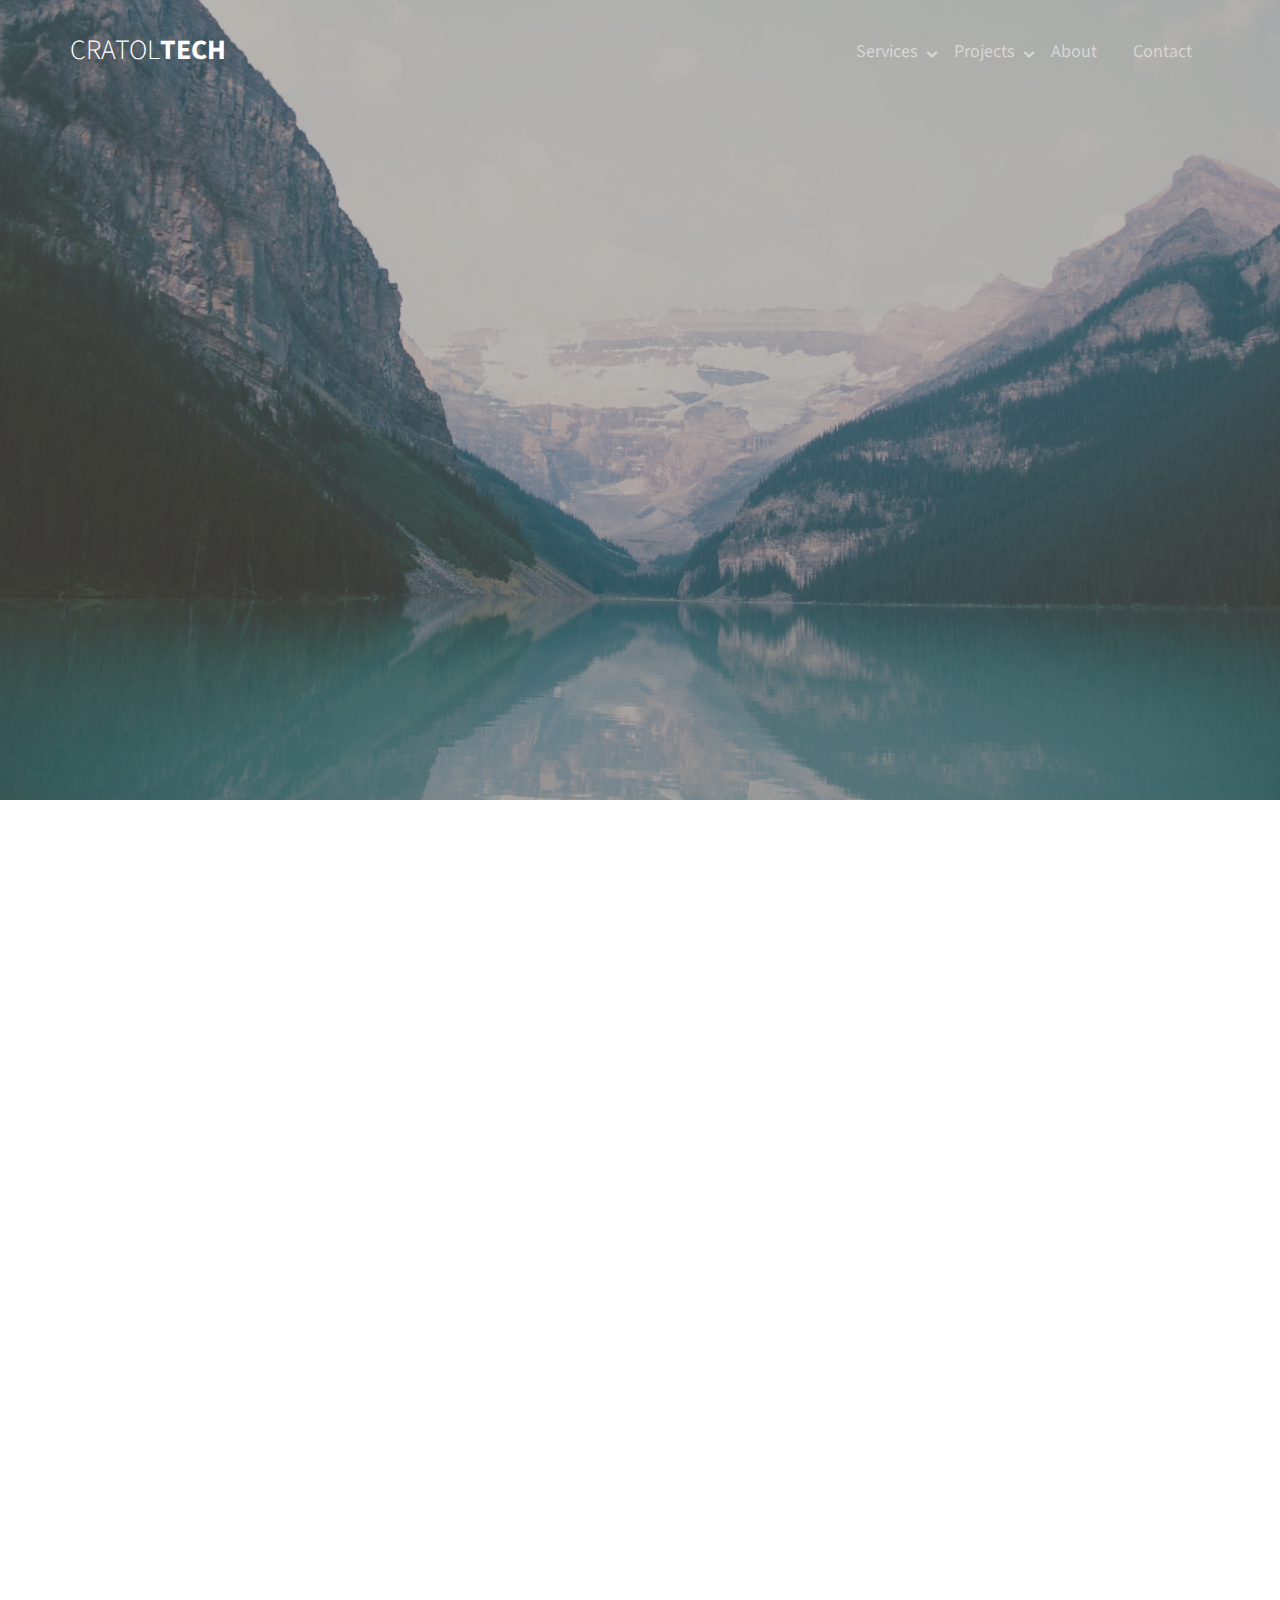
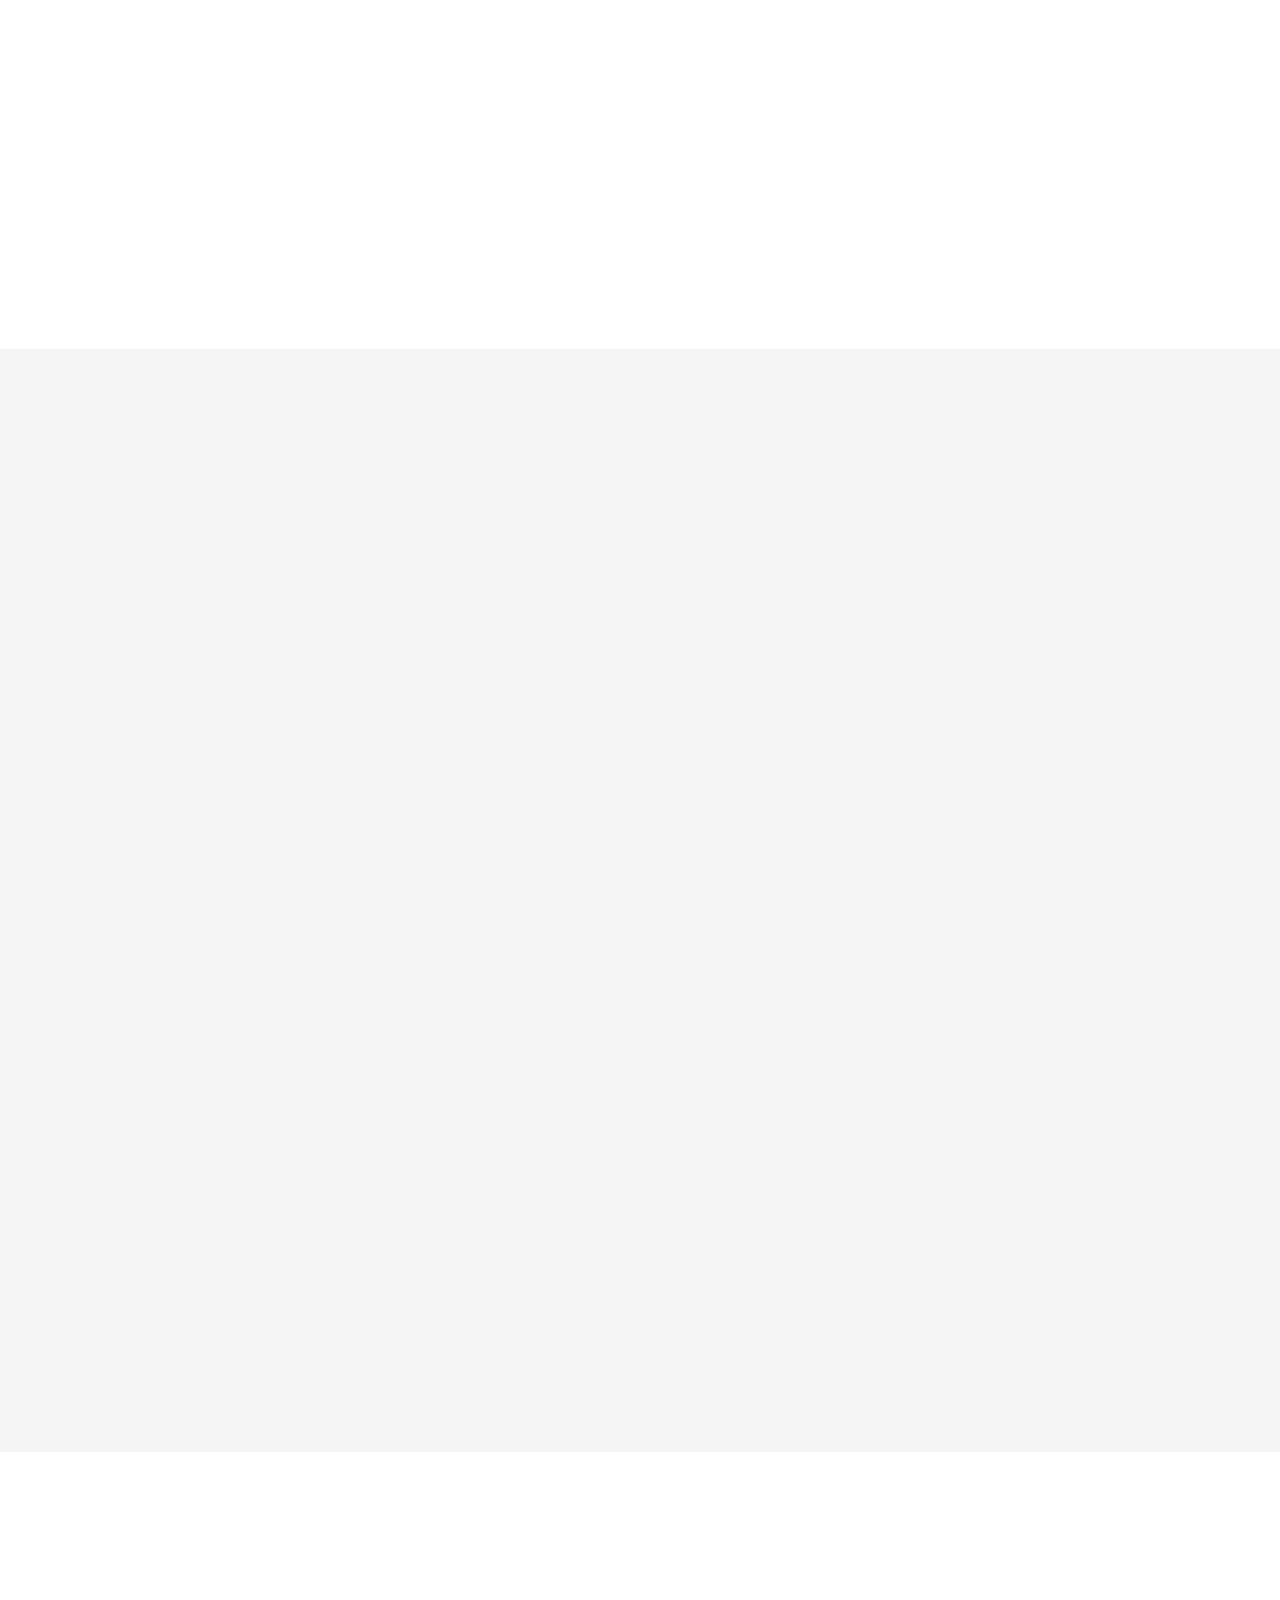
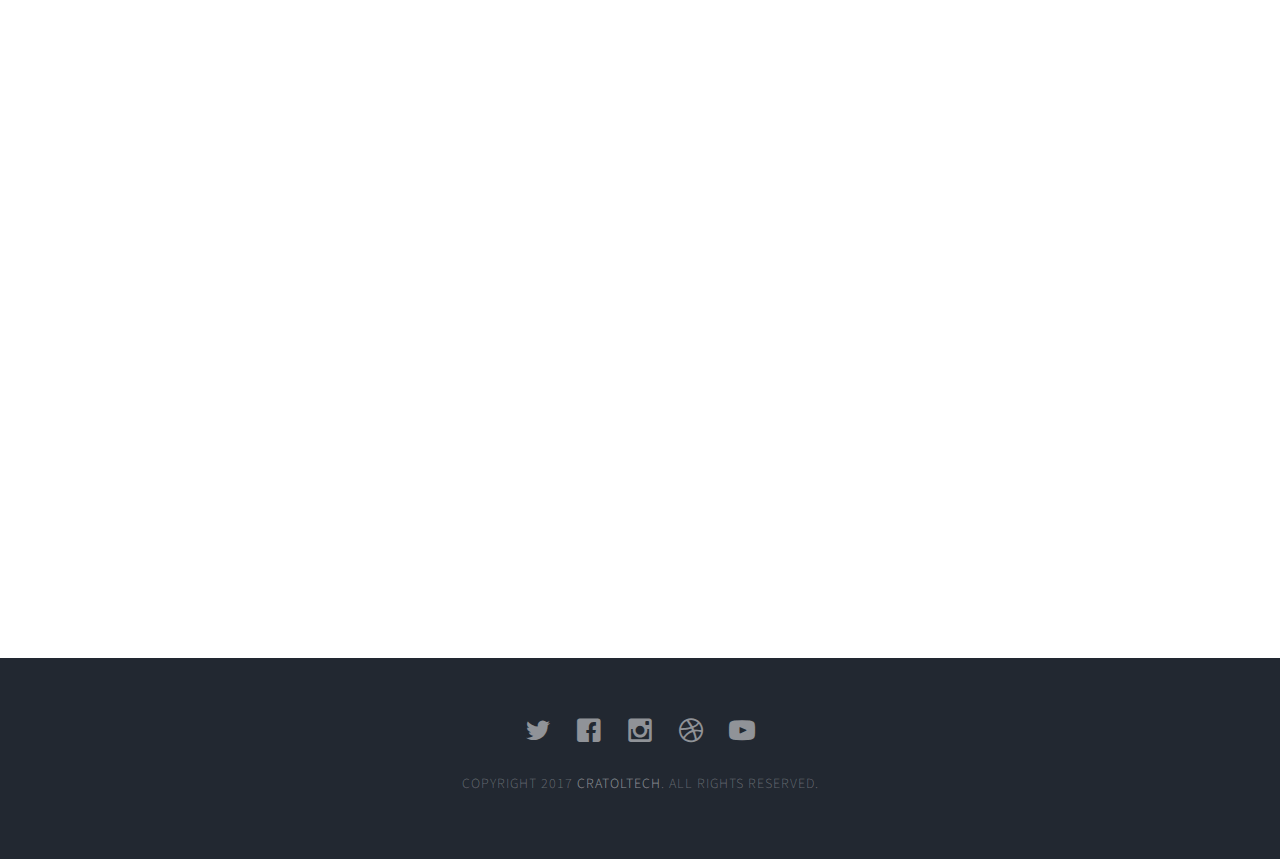
==== index.html @ 89634be6 "cratoltech" ====
<!DOCTYPE html>
<!--[if lt IE 7]>      <html class="no-js lt-ie9 lt-ie8 lt-ie7"> <![endif]-->
<!--[if IE 7]>         <html class="no-js lt-ie9 lt-ie8"> <![endif]-->
<!--[if IE 8]>         <html class="no-js lt-ie9"> <![endif]-->
<!--[if gt IE 8]><!--> <html class="no-js"> <!--<![endif]-->
	<head>
	<meta charset="utf-8">
	<meta http-equiv="X-UA-Compatible" content="IE=edge">
	<title>Guardian &mdash; 100% Free Fully Responsive HTML5 Template by FREEHTML5.co</title>
	<meta name="viewport" content="width=device-width, initial-scale=1">
	<meta name="description" content="Tech Services by Cratol." />
	<meta name="keywords" content="stack, IT talent, job, skill, web, responsive, mobile, font-end, back-end, server-end, fullstack" />
	<meta name="author" content="FREEHTML5.CO" />

  <!-- 
	//////////////////////////////////////////////////////

	Technology Services Platform
	DESIGNED & DEVELOPED by Cratol
		
	Website: 		http://cratol.com
	Email: 			info@cratol.com
	Twitter: 		
	Facebook: 		

	//////////////////////////////////////////////////////
	 -->

  	<!-- Facebook and Twitter integration -->
	<meta property="og:title" content=""/>
	<meta property="og:image" content=""/>
	<meta property="og:url" content=""/>
	<meta property="og:site_name" content=""/>
	<meta property="og:description" content=""/>
	<meta name="twitter:title" content="" />
	<meta name="twitter:image" content="" />
	<meta name="twitter:url" content="" />
	<meta name="twitter:card" content="" />

	<!-- Place favicon.ico and apple-touch-icon.png in the root directory -->
	<link rel="shortcut icon" href="favicon.ico">

	<link href='https://fonts.googleapis.com/css?family=Source+Sans+Pro:400,700,300' rel='stylesheet' type='text/css'>
	
	<!-- Animate.css -->
	<link rel="stylesheet" href="css/animate.css">
	<!-- Icomoon Icon Fonts-->
	<link rel="stylesheet" href="css/icomoon.css">
	<!-- Bootstrap  -->
	<link rel="stylesheet" href="css/bootstrap.css">
	<!-- Superfish -->
	<link rel="stylesheet" href="css/superfish.css">

	<link rel="stylesheet" href="css/style.css">


	<!-- Modernizr JS -->
	<script src="js/modernizr-2.6.2.min.js"></script>
	<!-- FOR IE9 below -->
	<!--[if lt IE 9]>
	<script src="js/respond.min.js"></script>
	<![endif]-->

	</head>
	<body>
		<div id="fh5co-wrapper">
		<div id="fh5co-page">
		<div id="fh5co-header">
			<header id="fh5co-header-section">
				<div class="container">
					<div class="nav-header">
						<a href="#" class="js-fh5co-nav-toggle fh5co-nav-toggle"><i></i></a>
						<h1 id="fh5co-logo"><a href="services.html">Cratol<span>Tech</span></a></h1>
						<!-- START #fh5co-menu-wrap -->
						<nav id="fh5co-menu-wrap" role="navigation">
							<ul class="sf-menu" id="fh5co-primary-menu">
								<li>
									<a href="services.html" class="fh5co-sub-ddown">Services</a>
									 <ul class="fh5co-sub-menu">
									 	<li><a href="innovationservice.html">Innovation</a></li>
										 <li><a href="developmentservice.html">Development</a></li>
										 <li><a href="designservice.html">Design</a></li>
										 <li><a href="prototypingservice.html">Prototyping</a></li>
										 <li><a href="blockchainservice.html">Blockchain</a></li>
										<!-- <li>
											<a href="#" class="fh5co-sub-ddown">Free HTML5</a>
											<ul class="fh5co-sub-menu">
												<li><a href="http://freehtml5.co/preview/?item=build-free-html5-bootstrap-template" target="_blank">Build</a></li>
												<li><a href="http://freehtml5.co/preview/?item=work-free-html5-template-bootstrap" target="_blank">Work</a></li>
												<li><a href="http://freehtml5.co/preview/?item=light-free-html5-template-bootstrap" target="_blank">Light</a></li>
												<li><a href="http://freehtml5.co/preview/?item=relic-free-html5-template-using-bootstrap" target="_blank">Relic</a></li>
												<li><a href="http://freehtml5.co/preview/?item=display-free-html5-template-using-bootstrap" target="_blank">Display</a></li>
												<li><a href="http://freehtml5.co/preview/?item=sprint-free-html5-template-bootstrap" target="_blank">Sprint</a></li>
											</ul>
										</li> -->
									</ul>
								</li>
								<li>
									<a href="project.html" class="fh5co-sub-ddown">Projects</a>
									<ul class="fh5co-sub-menu">
										<li><a href="webapp.html" target="_blank">Web Development</a></li>
										<li><a href="mobileapp.html" target="_blank">Mobile Development</a></li>
										<li><a href="design.html" target="_blank">Design</a></li>
									</ul>
								</li>								
								<li><a href="about.html">About</a></li>
								<li><a href="contact.html">Contact</a></li>
							</ul>
						</nav>
					</div>
				</div>
			</header>
			
		</div>
		

		<div class="fh5co-hero">
			<div class="fh5co-overlay"></div>
			<div class="fh5co-cover text-center" data-stellar-background-ratio="0.5" style="background-image: url(images/home-image.jpg);">
				<div class="desc animate-box">
					<h2>Technology Services Platform</h2>
					<span>Find Your Best Tech Solution Here</span>
					<span><a class="btn btn-primary" href="project.html">Get Started</a></span>
				</div>
			</div>

		</div>
		<!-- end:header-top -->
		<div id="fh5co-work-section">
			<div class="container">
				<div class="row">
					<div class="col-md-8 col-md-offset-2 text-center heading-section animate-box">
						<h3>We build better software</h3>
						<p>CratolTech provide an efficient development service. Match your project requirement with the top developers and designers.</p>
					</div>
				</div>
			</div>
			<div class="container">
				<div class="row">
					<div class="col-md-8 col-sm-8">
						<div class="fh5co-grid animate-box" style="background-image: url(images/work-1.jpg);">
							<a class="image-popup text-center" href="#">
								<div class="prod-title">
									<h3>Full stack development.</h3>
									<span>Intelligence shopping market.</span>
								</div>
							</a>
						</div>
					</div>
					<div class="col-md-4 col-sm-4">
						<div class="fh5co-grid animate-box" style="background-image: url(images/work-2.jpg);">
							<a class="image-popup text-center" href="#">
								<div class="prod-title">
									<h3>Mobile app.</h3>
									<span>Social video app.</span>
								</div>
							</a>
						</div>
					</div>
					<div class="col-md-4 col-sm-4">
						<div class="fh5co-grid animate-box" style="background-image: url(images/work-3.jpg);">
							<a class="image-popup text-center" href="#">
								<div class="prod-title">
									<h3>Data driven platform.</h3>
									<span>Growth hacking data analyze platform.</span>
								</div>
							</a>
						</div>
					</div>
					<div class="col-md-8 col-sm-8">
						<div class="fh5co-grid animate-box" style="background-image: url(images/work-4.jpg);">
							<a class="image-popup text-center" href="#">
								<div class="prod-title">
									<h3>Mobile app design.</h3>
									<span>Photo share app prototying design.</span>
								</div>
							</a>
						</div>
					</div>
				</div>
			</div>
		</div>
		<!-- fh5co-work-section -->
		<div id="fh5co-services-section" class="fh5co-section-gray">
			<div class="container">
				<div class="row">
					<div class="col-md-8 col-md-offset-2 text-center heading-section animate-box">
						<h3>What We Do</h3>
						<p>CratolTech helps clients create value with high-quality custom technologies.</p>
					</div>
				</div>
			</div>
			<div class="container">
				<div class="row text-center">
					<div class="col-md-4 col-sm-4">
						<div class="services animate-box">
							<span><i class="icon-browser"></i></span>
							<h3>Web Development</h3>
							<p>Far far away, behind the word mountains, far from the countries Vokalia and Consonantia, there live the blind texts.</p>
						</div>
					</div>
					<div class="col-md-4 col-sm-4">
						<div class="services animate-box">
							<span><i class="icon-mobile"></i></span>
							<h3>Mobile Apps</h3>
							<p>Far far away, behind the word mountains, far from the countries Vokalia and Consonantia, there live the blind texts.</p>
						</div>
					</div>
					<div class="col-md-4 col-sm-4">
						<div class="services animate-box">
							<span><i class="icon-tools"></i></span>
							<h3>UX Design</h3>
							<p>Far far away, behind the word mountains, far from the countries Vokalia and Consonantia, there live the blind texts.</p>
						</div>
					</div>
					<div class="col-md-4 col-sm-4">
						<div class="services animate-box">
							<span><i class="icon-video"></i></span>
							<h3>Top Talents</h3>
							<p>Get access to domain talents in new technologies.</p>
						</div>
					</div>
					<div class="col-md-4 col-sm-4">
						<div class="services animate-box">
							<span><i class="icon-search"></i></span>
							<h3>SEO Ranking</h3>
							<p>Far far away, behind the word mountains, far from the countries Vokalia and Consonantia, there live the blind texts.</p>
						</div>
					</div>
					<div class="col-md-4 col-sm-4">
						<div class="services animate-box">
							<span><i class="icon-cloud"></i></span>
							<h3>Cloud Based Apps</h3>
							<p>Far far away, behind the word mountains, far from the countries Vokalia and Consonantia, there live the blind texts.</p>
						</div>
					</div>
				</div>
			</div>
		</div>
		<!-- fh5co-services-section -->
		<div id="fh5co-content-section">
			<div class="container">
				<div class="row">
					<div class="col-md-8 col-md-offset-2 text-center heading-section animate-box">
						<h3>What Others Say</h3>
						<p>Lorem ipsum dolor sit amet, consectetur adipisicing elit. Velit est facilis maiores, perspiciatis accusamus asperiores sint consequuntur debitis.</p>
					</div>
				</div>
			</div>
			<div class="container">
				<div class="row">
					<div class="col-md-10 col-md-offset-1">
						<div class="fh5co-testimonial text-center animate-box">
							<figure>
								<img src="images/user-1.jpg" alt="user">
							</figure>
							<blockquote>
								<p>“Creativity is just connecting things. When you ask creative people how they did something, they feel a little guilty because they didn’t really do it, they just saw something. It seemed obvious to them after a while.”</p>
							</blockquote>
							<span>Steve Jobs, Apple Inc.</span>
						</div>
					</div>
				</div>
			</div>
		</div>
		<!-- fh5co-content-section -->
		<!-- <div id="fh5co-blog-section" class="fh5co-section-gray">
			<div class="container">
				<div class="row">
					<div class="col-md-8 col-md-offset-2 text-center heading-section animate-box">
						<h3>Recent From Blog</h3>
						<p>Lorem ipsum dolor sit amet, consectetur adipisicing elit. Velit est facilis maiores, perspiciatis accusamus asperiores sint consequuntur debitis.</p>
					</div>
				</div>
			</div>
			<div class="container">
				<div class="row">
					<div class="col-lg-4 col-md-4">
						<div class="fh5co-blog animate-box">
							<a href="#"><img class="img-responsive" src="images/blog-1.jpg" alt=""></a>
							<div class="image-popup" href="#">
								<div class="prod-title">
									<h3><a href=""#>45 Minimal Worksspace Rooms for Web Savvys</a></h3>
									<span class="posted_by">Posted by: Admin</span>
									<span class="comment"><a href="">21<i class="icon-bubble22"></i></a></span>
									<p>Far far away, behind the word mountains, far from the countries Vokalia and Consonantia, there live the blind texts.</p>
									<a href="#" class="btn btn-primary">Read More</a>
								</div>
							</div> 
						</div>
					</div>
					<div class="col-lg-4 col-md-4">
						<div class="fh5co-blog animate-box">
							<a href="#"><img class="img-responsive" src="images/blog-2.jpg" alt=""></a>
							<div class="image-popup" href="#">
								<div class="prod-title">
									<h3><a href=""#>45 Minimal Worksspace Rooms for Web Savvys</a></h3>
									<span class="posted_by">Posted by: Admin</span>
									<span class="comment"><a href="">21<i class="icon-bubble22"></i></a></span>
									<p>Far far away, behind the word mountains, far from the countries Vokalia and Consonantia, there live the blind texts.</p>
									<a href="#" class="btn btn-primary">Read More</a>
								</div>
							</div> 
						</div>
					</div>
					<div class="col-lg-4 col-md-4">
						<div class="fh5co-blog animate-box">
							<a href="#"><img class="img-responsive" src="images/blog-3.jpg" alt=""></a>
							<div class="image-popup" href="#">
								<div class="prod-title">
									<h3><a href=""#>45 Minimal Worksspace Rooms for Web Savvys</a></h3>
									<span class="posted_by">Posted by: Admin</span>
									<span class="comment"><a href="">21<i class="icon-bubble22"></i></a></span>
									<p>Far far away, behind the word mountains, far from the countries Vokalia and Consonantia, there live the blind texts.</p>
									<a href="#" class="btn btn-primary">Read More</a>
								</div>
							</div> 
						</div>
					</div>
				</div>
			</div>
		</div> -->
		<!-- fh5co-blog-section -->





		<footer>
			<div id="footer">
				<div class="container">
					<div class="row">
						<div class="col-md-6 col-md-offset-3 text-center">
							<p class="fh5co-social-icons">
								<a href="#"><i class="icon-twitter2"></i></a>
								<a href="#"><i class="icon-facebook2"></i></a>
								<a href="#"><i class="icon-instagram"></i></a>
								<a href="#"><i class="icon-dribbble2"></i></a>
								<a href="#"><i class="icon-youtube"></i></a>
							</p>
							<p>Copyright 2017 <a href="#">CratolTech</a>. All Rights Reserved. </p>
						</div>
					</div>
				</div>
			</div>
		</footer>
	

	</div>
	<!-- END fh5co-page -->

	</div>
	<!-- END fh5co-wrapper -->

	<!-- jQuery -->


	<script src="js/jquery.min.js"></script>
	<!-- jQuery Easing -->
	<script src="js/jquery.easing.1.3.js"></script>
	<!-- Bootstrap -->
	<script src="js/bootstrap.min.js"></script>
	<!-- Waypoints -->
	<script src="js/jquery.waypoints.min.js"></script>
	<!-- Stellar -->
	<script src="js/jquery.stellar.min.js"></script>
	<!-- Superfish -->
	<script src="js/hoverIntent.js"></script>
	<script src="js/superfish.js"></script>

	<!-- Main JS (Do not remove) -->
	<script src="js/main.js"></script>

	</body>
</html>
---- css/icomoon.css ----
@font-face {
    font-family: 'icomoon';
    src:    url('fonts/icomoon.eot?1oniuf');
    src:    url('fonts/icomoon.eot?1oniuf#iefix') format('embedded-opentype'),
        url('fonts/icomoon.ttf?1oniuf') format('truetype'),
        url('fonts/icomoon.woff?1oniuf') format('woff'),
        url('fonts/icomoon.svg?1oniuf#icomoon') format('svg');
    font-weight: normal;
    font-style: normal;
}

[class^="icon-"], [class*=" icon-"] {
    /* use !important to prevent issues with browser extensions that change fonts */
    font-family: 'icomoon' !important;
    speak: none;
    font-style: normal;
    font-weight: normal;
    font-variant: normal;
    text-transform: none;
    line-height: 1;

    /* Better Font Rendering =========== */
    -webkit-font-smoothing: antialiased;
    -moz-osx-font-smoothing: grayscale;
}

.icon-mobile:before {
    content: "\e000";
}
.icon-laptop:before {
    content: "\e001";
}
.icon-desktop:before {
    content: "\e002";
}
.icon-tablet:before {
    content: "\e003";
}
.icon-phone:before {
    content: "\e004";
}
.icon-document:before {
    content: "\e005";
}
.icon-documents:before {
    content: "\e006";
}
.icon-search:before {
    content: "\e007";
}
.icon-clipboard:before {
    content: "\e008";
}
.icon-newspaper:before {
    content: "\e009";
}
.icon-notebook:before {
    content: "\e00a";
}
.icon-book-open:before {
    content: "\e00b";
}
.icon-browser:before {
    content: "\e00c";
}
.icon-calendar:before {
    content: "\e00d";
}
.icon-presentation:before {
    content: "\e00e";
}
.icon-picture:before {
    content: "\e00f";
}
.icon-pictures:before {
    content: "\e010";
}
.icon-video:before {
    content: "\e011";
}
.icon-camera:before {
    content: "\e012";
}
.icon-printer:before {
    content: "\e013";
}
.icon-toolbox:before {
    content: "\e014";
}
.icon-briefcase:before {
    content: "\e015";
}
.icon-wallet:before {
    content: "\e016";
}
.icon-gift:before {
    content: "\e017";
}
.icon-bargraph:before {
    content: "\e018";
}
.icon-grid:before {
    content: "\e019";
}
.icon-expand:before {
    content: "\e01a";
}
.icon-focus:before {
    content: "\e01b";
}
.icon-edit:before {
    content: "\e01c";
}
.icon-adjustments:before {
    content: "\e01d";
}
.icon-ribbon:before {
    content: "\e01e";
}
.icon-hourglass:before {
    content: "\e01f";
}
.icon-lock:before {
    content: "\e020";
}
.icon-megaphone:before {
    content: "\e021";
}
.icon-shield:before {
    content: "\e022";
}
.icon-trophy:before {
    content: "\e023";
}
.icon-flag:before {
    content: "\e024";
}
.icon-map:before {
    content: "\e025";
}
.icon-puzzle:before {
    content: "\e026";
}
.icon-basket:before {
    content: "\e027";
}
.icon-envelope:before {
    content: "\e028";
}
.icon-streetsign:before {
    content: "\e029";
}
.icon-telescope:before {
    content: "\e02a";
}
.icon-gears:before {
    content: "\e02b";
}
.icon-key:before {
    content: "\e02c";
}
.icon-paperclip:before {
    content: "\e02d";
}
.icon-attachment:before {
    content: "\e02e";
}
.icon-pricetags:before {
    content: "\e02f";
}
.icon-lightbulb:before {
    content: "\e030";
}
.icon-layers:before {
    content: "\e031";
}
.icon-pencil:before {
    content: "\e032";
}
.icon-tools:before {
    content: "\e033";
}
.icon-tools-2:before {
    content: "\e034";
}
.icon-scissors:before {
    content: "\e035";
}
.icon-paintbrush:before {
    content: "\e036";
}
.icon-magnifying-glass:before {
    content: "\e037";
}
.icon-circle-compass:before {
    content: "\e038";
}
.icon-linegraph:before {
    content: "\e039";
}
.icon-mic:before {
    content: "\e03a";
}
.icon-strategy:before {
    content: "\e03b";
}
.icon-beaker:before {
    content: "\e03c";
}
.icon-caution:before {
    content: "\e03d";
}
.icon-recycle:before {
    content: "\e03e";
}
.icon-anchor:before {
    content: "\e03f";
}
.icon-profile-male:before {
    content: "\e040";
}
.icon-profile-female:before {
    content: "\e041";
}
.icon-bike:before {
    content: "\e042";
}
.icon-wine:before {
    content: "\e043";
}
.icon-hotairballoon:before {
    content: "\e044";
}
.icon-globe:before {
    content: "\e045";
}
.icon-genius:before {
    content: "\e046";
}
.icon-map-pin:before {
    content: "\e047";
}
.icon-dial:before {
    content: "\e048";
}
.icon-chat:before {
    content: "\e049";
}
.icon-heart:before {
    content: "\e04a";
}
.icon-cloud:before {
    content: "\e04b";
}
.icon-upload:before {
    content: "\e04c";
}
.icon-download:before {
    content: "\e04d";
}
.icon-target:before {
    content: "\e04e";
}
.icon-hazardous:before {
    content: "\e04f";
}
.icon-piechart:before {
    content: "\e050";
}
.icon-speedometer:before {
    content: "\e051";
}
.icon-global:before {
    content: "\e052";
}
.icon-compass:before {
    content: "\e053";
}
.icon-lifesaver:before {
    content: "\e054";
}
.icon-clock:before {
    content: "\e055";
}
.icon-aperture:before {
    content: "\e056";
}
.icon-quote:before {
    content: "\e057";
}
.icon-scope:before {
    content: "\e058";
}
.icon-alarmclock:before {
    content: "\e059";
}
.icon-refresh:before {
    content: "\e05a";
}
.icon-happy:before {
    content: "\e05b";
}
.icon-sad:before {
    content: "\e05c";
}
.icon-facebook:before {
    content: "\e05d";
}
.icon-twitter:before {
    content: "\e05e";
}
.icon-googleplus:before {
    content: "\e05f";
}
.icon-rss:before {
    content: "\e060";
}
.icon-tumblr:before {
    content: "\e061";
}
.icon-linkedin:before {
    content: "\e062";
}
.icon-dribbble:before {
    content: "\e063";
}
.icon-box2:before {
    content: "\ea82";
}
.icon-write:before {
    content: "\ea83";
}
.icon-clock2:before {
    content: "\ea84";
}
.icon-reply2:before {
    content: "\ea85";
}
.icon-reply-all2:before {
    content: "\ea86";
}
.icon-forward2:before {
    content: "\ea87";
}
.icon-flag2:before {
    content: "\ea88";
}
.icon-search2:before {
    content: "\ea89";
}
.icon-trash2:before {
    content: "\ea8a";
}
.icon-envelope2:before {
    content: "\ea8b";
}
.icon-bubble:before {
    content: "\ea8c";
}
.icon-bubbles:before {
    content: "\ea8d";
}
.icon-user2:before {
    content: "\ea8e";
}
.icon-users2:before {
    content: "\ea8f";
}
.icon-cloud2:before {
    content: "\ea90";
}
.icon-download2:before {
    content: "\ea91";
}
.icon-upload2:before {
    content: "\ea92";
}
.icon-rain:before {
    content: "\ea93";
}
.icon-sun:before {
    content: "\ea94";
}
.icon-moon2:before {
    content: "\ea95";
}
.icon-bell2:before {
    content: "\ea96";
}
.icon-folder2:before {
    content: "\ea97";
}
.icon-pin2:before {
    content: "\ea98";
}
.icon-sound2:before {
    content: "\ea99";
}
.icon-microphone:before {
    content: "\ea9a";
}
.icon-camera2:before {
    content: "\ea9b";
}
.icon-image2:before {
    content: "\ea9c";
}
.icon-cog2:before {
    content: "\ea9d";
}
.icon-calendar2:before {
    content: "\ea9e";
}
.icon-book2:before {
    content: "\ea9f";
}
.icon-map-marker:before {
    content: "\eaa0";
}
.icon-store:before {
    content: "\eaa1";
}
.icon-support:before {
    content: "\eaa2";
}
.icon-tag2:before {
    content: "\eaa3";
}
.icon-heart2:before {
    content: "\eaa4";
}
.icon-video-camera:before {
    content: "\eaa5";
}
.icon-trophy2:before {
    content: "\eaa6";
}
.icon-cart:before {
    content: "\eaa7";
}
.icon-eye2:before {
    content: "\eaa8";
}
.icon-cancel:before {
    content: "\eaa9";
}
.icon-chart:before {
    content: "\eaaa";
}
.icon-target2:before {
    content: "\eaab";
}
.icon-printer2:before {
    content: "\eaac";
}
.icon-location2:before {
    content: "\eaad";
}
.icon-bookmark2:before {
    content: "\eaae";
}
.icon-monitor:before {
    content: "\eaaf";
}
.icon-cross2:before {
    content: "\eab0";
}
.icon-plus2:before {
    content: "\eab1";
}
.icon-left:before {
    content: "\eab2";
}
.icon-up:before {
    content: "\eab3";
}
.icon-browser2:before {
    content: "\eab4";
}
.icon-windows:before {
    content: "\eab5";
}
.icon-switch2:before {
    content: "\eab6";
}
.icon-dashboard:before {
    content: "\eab7";
}
.icon-play:before {
    content: "\eab8";
}
.icon-fast-forward:before {
    content: "\eab9";
}
.icon-next:before {
    content: "\eaba";
}
.icon-refresh2:before {
    content: "\eabb";
}
.icon-film:before {
    content: "\eabc";
}
.icon-home2:before {
    content: "\eabd";
}
.icon-add-to-list:before {
    content: "\e901";
}
.icon-classic-computer:before {
    content: "\e902";
}
.icon-controller-fast-backward:before {
    content: "\e903";
}
.icon-creative-commons-attribution:before {
    content: "\e904";
}
.icon-creative-commons-noderivs:before {
    content: "\e905";
}
.icon-creative-commons-noncommercial-eu:before {
    content: "\e906";
}
.icon-creative-commons-noncommercial-us:before {
    content: "\e907";
}
.icon-creative-commons-public-domain:before {
    content: "\e908";
}
.icon-creative-commons-remix:before {
    content: "\e909";
}
.icon-creative-commons-share:before {
    content: "\e90a";
}
.icon-creative-commons-sharealike:before {
    content: "\e90b";
}
.icon-creative-commons:before {
    content: "\e90c";
}
.icon-document-landscape:before {
    content: "\e90d";
}
.icon-remove-user:before {
    content: "\e90e";
}
.icon-warning:before {
    content: "\e90f";
}
.icon-arrow-bold-down:before {
    content: "\e910";
}
.icon-arrow-bold-left:before {
    content: "\e911";
}
.icon-arrow-bold-right:before {
    content: "\e912";
}
.icon-arrow-bold-up:before {
    content: "\e913";
}
.icon-arrow-down:before {
    content: "\e914";
}
.icon-arrow-left:before {
    content: "\e915";
}
.icon-arrow-long-down:before {
    content: "\e916";
}
.icon-arrow-long-left:before {
    content: "\e917";
}
.icon-arrow-long-right:before {
    content: "\e918";
}
.icon-arrow-long-up:before {
    content: "\e919";
}
.icon-arrow-right:before {
    content: "\e91a";
}
.icon-arrow-up:before {
    content: "\e91b";
}
.icon-arrow-with-circle-down:before {
    content: "\e91c";
}
.icon-arrow-with-circle-left:before {
    content: "\e91d";
}
.icon-arrow-with-circle-right:before {
    content: "\e91e";
}
.icon-arrow-with-circle-up:before {
    content: "\e91f";
}
.icon-bookmark:before {
    content: "\e920";
}
.icon-bookmarks:before {
    content: "\e921";
}
.icon-chevron-down:before {
    content: "\e922";
}
.icon-chevron-left:before {
    content: "\e923";
}
.icon-chevron-right:before {
    content: "\e924";
}
.icon-chevron-small-down:before {
    content: "\e925";
}
.icon-chevron-small-left:before {
    content: "\e926";
}
.icon-chevron-small-right:before {
    content: "\e927";
}
.icon-chevron-small-up:before {
    content: "\e928";
}
.icon-chevron-thin-down:before {
    content: "\e929";
}
.icon-chevron-thin-left:before {
    content: "\e92a";
}
.icon-chevron-thin-right:before {
    content: "\e92b";
}
.icon-chevron-thin-up:before {
    content: "\e92c";
}
.icon-chevron-up:before {
    content: "\e92d";
}
.icon-chevron-with-circle-down:before {
    content: "\e92e";
}
.icon-chevron-with-circle-left:before {
    content: "\e92f";
}
.icon-chevron-with-circle-right:before {
    content: "\e930";
}
.icon-chevron-with-circle-up:before {
    content: "\e931";
}
.icon-cloud3:before {
    content: "\e932";
}
.icon-controller-fast-forward:before {
    content: "\e933";
}
.icon-controller-jump-to-start:before {
    content: "\e934";
}
.icon-controller-next:before {
    content: "\e935";
}
.icon-controller-paus:before {
    content: "\e936";
}
.icon-controller-play:before {
    content: "\e937";
}
.icon-controller-record:before {
    content: "\e938";
}
.icon-controller-stop:before {
    content: "\e939";
}
.icon-controller-volume:before {
    content: "\e93a";
}
.icon-dot-single:before {
    content: "\e93b";
}
.icon-dots-three-horizontal:before {
    content: "\e93c";
}
.icon-dots-three-vertical:before {
    content: "\e93d";
}
.icon-dots-two-horizontal:before {
    content: "\e93e";
}
.icon-dots-two-vertical:before {
    content: "\e93f";
}
.icon-download3:before {
    content: "\e940";
}
.icon-emoji-flirt:before {
    content: "\e941";
}
.icon-flow-branch:before {
    content: "\e942";
}
.icon-flow-cascade:before {
    content: "\e943";
}
.icon-flow-line:before {
    content: "\e944";
}
.icon-flow-parallel:before {
    content: "\e945";
}
.icon-flow-tree:before {
    content: "\e946";
}
.icon-install:before {
    content: "\e947";
}
.icon-layers2:before {
    content: "\e948";
}
.icon-open-book:before {
    content: "\e949";
}
.icon-resize-100:before {
    content: "\e94a";
}
.icon-resize-full-screen:before {
    content: "\e94b";
}
.icon-save:before {
    content: "\e94c";
}
.icon-select-arrows:before {
    content: "\e94d";
}
.icon-sound-mute:before {
    content: "\e94e";
}
.icon-sound:before {
    content: "\e94f";
}
.icon-trash:before {
    content: "\e950";
}
.icon-triangle-down:before {
    content: "\e951";
}
.icon-triangle-left:before {
    content: "\e952";
}
.icon-triangle-right:before {
    content: "\e953";
}
.icon-triangle-up:before {
    content: "\e954";
}
.icon-uninstall:before {
    content: "\e955";
}
.icon-upload-to-cloud:before {
    content: "\e956";
}
.icon-upload3:before {
    content: "\e957";
}
.icon-add-user:before {
    content: "\e958";
}
.icon-address:before {
    content: "\e959";
}
.icon-adjust:before {
    content: "\e95a";
}
.icon-air:before {
    content: "\e95b";
}
.icon-aircraft-landing:before {
    content: "\e95c";
}
.icon-aircraft-take-off:before {
    content: "\e95d";
}
.icon-aircraft:before {
    content: "\e95e";
}
.icon-align-bottom:before {
    content: "\e95f";
}
.icon-align-horizontal-middle:before {
    content: "\e960";
}
.icon-align-left:before {
    content: "\e961";
}
.icon-align-right:before {
    content: "\e962";
}
.icon-align-top:before {
    content: "\e963";
}
.icon-align-vertical-middle:before {
    content: "\e964";
}
.icon-archive:before {
    content: "\e965";
}
.icon-area-graph:before {
    content: "\e966";
}
.icon-attachment2:before {
    content: "\e967";
}
.icon-awareness-ribbon:before {
    content: "\e968";
}
.icon-back-in-time:before {
    content: "\e969";
}
.icon-back:before {
    content: "\e96a";
}
.icon-bar-graph:before {
    content: "\e96b";
}
.icon-battery:before {
    content: "\e96c";
}
.icon-beamed-note:before {
    content: "\e96d";
}
.icon-bell:before {
    content: "\e96e";
}
.icon-blackboard:before {
    content: "\e96f";
}
.icon-block:before {
    content: "\e970";
}
.icon-book:before {
    content: "\e971";
}
.icon-bowl:before {
    content: "\e972";
}
.icon-box:before {
    content: "\e973";
}
.icon-briefcase2:before {
    content: "\e974";
}
.icon-browser3:before {
    content: "\e975";
}
.icon-brush:before {
    content: "\e976";
}
.icon-bucket:before {
    content: "\e977";
}
.icon-cake:before {
    content: "\e978";
}
.icon-calculator:before {
    content: "\e979";
}
.icon-calendar3:before {
    content: "\e97a";
}
.icon-camera3:before {
    content: "\e97b";
}
.icon-ccw:before {
    content: "\e97c";
}
.icon-chat2:before {
    content: "\e97d";
}
.icon-check:before {
    content: "\e97e";
}
.icon-circle-with-cross:before {
    content: "\e97f";
}
.icon-circle-with-minus:before {
    content: "\e980";
}
.icon-circle-with-plus:before {
    content: "\e981";
}
.icon-circle:before {
    content: "\e982";
}
.icon-circular-graph:before {
    content: "\e983";
}
.icon-clapperboard:before {
    content: "\e984";
}
.icon-clipboard2:before {
    content: "\e985";
}
.icon-clock3:before {
    content: "\e986";
}
.icon-code:before {
    content: "\e987";
}
.icon-cog:before {
    content: "\e988";
}
.icon-colours:before {
    content: "\e989";
}
.icon-compass2:before {
    content: "\e98a";
}
.icon-copy:before {
    content: "\e98b";
}
.icon-credit-card:before {
    content: "\e98c";
}
.icon-credit:before {
    content: "\e98d";
}
.icon-cross:before {
    content: "\e98e";
}
.icon-cup:before {
    content: "\e98f";
}
.icon-cw:before {
    content: "\e990";
}
.icon-cycle:before {
    content: "\e991";
}
.icon-database:before {
    content: "\e992";
}
.icon-dial-pad:before {
    content: "\e993";
}
.icon-direction:before {
    content: "\e994";
}
.icon-document2:before {
    content: "\e995";
}
.icon-documents2:before {
    content: "\e996";
}
.icon-drink:before {
    content: "\e997";
}
.icon-drive:before {
    content: "\e998";
}
.icon-drop:before {
    content: "\e999";
}
.icon-edit2:before {
    content: "\e99a";
}
.icon-email:before {
    content: "\e99b";
}
.icon-emoji-happy:before {
    content: "\e99c";
}
.icon-emoji-neutral:before {
    content: "\e99d";
}
.icon-emoji-sad:before {
    content: "\e99e";
}
.icon-erase:before {
    content: "\e99f";
}
.icon-eraser:before {
    content: "\e9a0";
}
.icon-export:before {
    content: "\e9a1";
}
.icon-eye:before {
    content: "\e9a2";
}
.icon-feather:before {
    content: "\e9a3";
}
.icon-flag3:before {
    content: "\e9a4";
}
.icon-flash:before {
    content: "\e9a5";
}
.icon-flashlight:before {
    content: "\e9a6";
}
.icon-flat-brush:before {
    content: "\e9a7";
}
.icon-folder-images:before {
    content: "\e9a8";
}
.icon-folder-music:before {
    content: "\e9a9";
}
.icon-folder-video:before {
    content: "\e9aa";
}
.icon-folder:before {
    content: "\e9ab";
}
.icon-forward:before {
    content: "\e9ac";
}
.icon-funnel:before {
    content: "\e9ad";
}
.icon-game-controller:before {
    content: "\e9ae";
}
.icon-gauge:before {
    content: "\e9af";
}
.icon-globe2:before {
    content: "\e9b0";
}
.icon-graduation-cap:before {
    content: "\e9b1";
}
.icon-grid2:before {
    content: "\e9b2";
}
.icon-hair-cross:before {
    content: "\e9b3";
}
.icon-hand:before {
    content: "\e9b4";
}
.icon-heart-outlined:before {
    content: "\e9b5";
}
.icon-heart3:before {
    content: "\e9b6";
}
.icon-help-with-circle:before {
    content: "\e9b7";
}
.icon-help:before {
    content: "\e9b8";
}
.icon-home:before {
    content: "\e9b9";
}
.icon-hour-glass:before {
    content: "\e9ba";
}
.icon-image-inverted:before {
    content: "\e9bb";
}
.icon-image:before {
    content: "\e9bc";
}
.icon-images:before {
    content: "\e9bd";
}
.icon-inbox:before {
    content: "\e9be";
}
.icon-infinity:before {
    content: "\e9bf";
}
.icon-info-with-circle:before {
    content: "\e9c0";
}
.icon-info:before {
    content: "\e9c1";
}
.icon-key2:before {
    content: "\e9c2";
}
.icon-keyboard:before {
    content: "\e9c3";
}
.icon-lab-flask:before {
    content: "\e9c4";
}
.icon-landline:before {
    content: "\e9c5";
}
.icon-language:before {
    content: "\e9c6";
}
.icon-laptop2:before {
    content: "\e9c7";
}
.icon-leaf:before {
    content: "\e9c8";
}
.icon-level-down:before {
    content: "\e9c9";
}
.icon-level-up:before {
    content: "\e9ca";
}
.icon-lifebuoy:before {
    content: "\e9cb";
}
.icon-light-bulb:before {
    content: "\e9cc";
}
.icon-light-down:before {
    content: "\e9cd";
}
.icon-light-up:before {
    content: "\e9ce";
}
.icon-line-graph:before {
    content: "\e9cf";
}
.icon-link:before {
    content: "\e9d0";
}
.icon-list:before {
    content: "\e9d1";
}
.icon-location-pin:before {
    content: "\e9d2";
}
.icon-location:before {
    content: "\e9d3";
}
.icon-lock-open:before {
    content: "\e9d4";
}
.icon-lock2:before {
    content: "\e9d5";
}
.icon-log-out:before {
    content: "\e9d6";
}
.icon-login:before {
    content: "\e9d7";
}
.icon-loop:before {
    content: "\e9d8";
}
.icon-magnet:before {
    content: "\e9d9";
}
.icon-magnifying-glass2:before {
    content: "\e9da";
}
.icon-mail:before {
    content: "\e9db";
}
.icon-man:before {
    content: "\e9dc";
}
.icon-map2:before {
    content: "\e9dd";
}
.icon-mask:before {
    content: "\e9de";
}
.icon-medal:before {
    content: "\e9df";
}
.icon-megaphone2:before {
    content: "\e9e0";
}
.icon-menu:before {
    content: "\e9e1";
}
.icon-message:before {
    content: "\e9e2";
}
.icon-mic2:before {
    content: "\e9e3";
}
.icon-minus:before {
    content: "\e9e4";
}
.icon-mobile2:before {
    content: "\e9e5";
}
.icon-modern-mic:before {
    content: "\e9e6";
}
.icon-moon:before {
    content: "\e9e7";
}
.icon-mouse:before {
    content: "\e9e8";
}
.icon-music:before {
    content: "\e9e9";
}
.icon-network:before {
    content: "\e9ea";
}
.icon-new-message:before {
    content: "\e9eb";
}
.icon-new:before {
    content: "\e9ec";
}
.icon-news:before {
    content: "\e9ed";
}
.icon-note:before {
    content: "\e9ee";
}
.icon-notification:before {
    content: "\e9ef";
}
.icon-old-mobile:before {
    content: "\e9f0";
}
.icon-old-phone:before {
    content: "\e9f1";
}
.icon-palette:before {
    content: "\e9f2";
}
.icon-paper-plane:before {
    content: "\e9f3";
}
.icon-pencil2:before {
    content: "\e9f4";
}
.icon-phone2:before {
    content: "\e9f5";
}
.icon-pie-chart:before {
    content: "\e9f6";
}
.icon-pin:before {
    content: "\e9f7";
}
.icon-plus:before {
    content: "\e9f8";
}
.icon-popup:before {
    content: "\e9f9";
}
.icon-power-plug:before {
    content: "\e9fa";
}
.icon-price-ribbon:before {
    content: "\e9fb";
}
.icon-price-tag:before {
    content: "\e9fc";
}
.icon-print:before {
    content: "\e9fd";
}
.icon-progress-empty:before {
    content: "\e9fe";
}
.icon-progress-full:before {
    content: "\e9ff";
}
.icon-progress-one:before {
    content: "\ea00";
}
.icon-progress-two:before {
    content: "\ea01";
}
.icon-publish:before {
    content: "\ea02";
}
.icon-quote2:before {
    content: "\ea03";
}
.icon-radio:before {
    content: "\ea04";
}
.icon-reply-all:before {
    content: "\ea05";
}
.icon-reply:before {
    content: "\ea06";
}
.icon-retweet:before {
    content: "\ea07";
}
.icon-rocket:before {
    content: "\ea08";
}
.icon-round-brush:before {
    content: "\ea09";
}
.icon-rss2:before {
    content: "\ea0a";
}
.icon-ruler:before {
    content: "\ea0b";
}
.icon-scissors2:before {
    content: "\ea0c";
}
.icon-share-alternitive:before {
    content: "\ea0d";
}
.icon-share:before {
    content: "\ea0e";
}
.icon-shareable:before {
    content: "\ea0f";
}
.icon-shield2:before {
    content: "\ea10";
}
.icon-shop:before {
    content: "\ea11";
}
.icon-shopping-bag:before {
    content: "\ea12";
}
.icon-shopping-basket:before {
    content: "\ea13";
}
.icon-shopping-cart:before {
    content: "\ea14";
}
.icon-shuffle:before {
    content: "\ea15";
}
.icon-signal:before {
    content: "\ea16";
}
.icon-sound-mix:before {
    content: "\ea17";
}
.icon-sports-club:before {
    content: "\ea18";
}
.icon-spreadsheet:before {
    content: "\ea19";
}
.icon-squared-cross:before {
    content: "\ea1a";
}
.icon-squared-minus:before {
    content: "\ea1b";
}
.icon-squared-plus:before {
    content: "\ea1c";
}
.icon-star-outlined:before {
    content: "\ea1d";
}
.icon-star:before {
    content: "\ea1e";
}
.icon-stopwatch:before {
    content: "\ea1f";
}
.icon-suitcase:before {
    content: "\ea20";
}
.icon-swap:before {
    content: "\ea21";
}
.icon-sweden:before {
    content: "\ea22";
}
.icon-switch:before {
    content: "\ea23";
}
.icon-tablet2:before {
    content: "\ea24";
}
.icon-tag:before {
    content: "\ea25";
}
.icon-text-document-inverted:before {
    content: "\ea26";
}
.icon-text-document:before {
    content: "\ea27";
}
.icon-text:before {
    content: "\ea28";
}
.icon-thermometer:before {
    content: "\ea29";
}
.icon-thumbs-down:before {
    content: "\ea2a";
}
.icon-thumbs-up:before {
    content: "\ea2b";
}
.icon-thunder-cloud:before {
    content: "\ea2c";
}
.icon-ticket:before {
    content: "\ea2d";
}
.icon-time-slot:before {
    content: "\ea2e";
}
.icon-tools2:before {
    content: "\ea2f";
}
.icon-traffic-cone:before {
    content: "\ea30";
}
.icon-tree:before {
    content: "\ea31";
}
.icon-trophy3:before {
    content: "\ea32";
}
.icon-tv:before {
    content: "\ea33";
}
.icon-typing:before {
    content: "\ea34";
}
.icon-unread:before {
    content: "\ea35";
}
.icon-untag:before {
    content: "\ea36";
}
.icon-user:before {
    content: "\ea37";
}
.icon-users:before {
    content: "\ea38";
}
.icon-v-card:before {
    content: "\ea39";
}
.icon-video2:before {
    content: "\ea3a";
}
.icon-vinyl:before {
    content: "\ea3b";
}
.icon-voicemail:before {
    content: "\ea3c";
}
.icon-wallet2:before {
    content: "\ea3d";
}
.icon-water:before {
    content: "\ea3e";
}
.icon-500px-with-circle:before {
    content: "\ea3f";
}
.icon-500px:before {
    content: "\ea40";
}
.icon-basecamp:before {
    content: "\ea41";
}
.icon-behance:before {
    content: "\ea42";
}
.icon-creative-cloud:before {
    content: "\ea43";
}
.icon-dropbox:before {
    content: "\ea44";
}
.icon-evernote:before {
    content: "\ea45";
}
.icon-flattr:before {
    content: "\ea46";
}
.icon-foursquare:before {
    content: "\ea47";
}
.icon-google-drive:before {
    content: "\ea48";
}
.icon-google-hangouts:before {
    content: "\ea49";
}
.icon-grooveshark:before {
    content: "\ea4a";
}
.icon-icloud:before {
    content: "\ea4b";
}
.icon-mixi:before {
    content: "\ea4c";
}
.icon-onedrive:before {
    content: "\ea4d";
}
.icon-paypal:before {
    content: "\ea4e";
}
.icon-picasa:before {
    content: "\ea4f";
}
.icon-qq:before {
    content: "\ea50";
}
.icon-rdio-with-circle:before {
    content: "\ea51";
}
.icon-renren:before {
    content: "\ea52";
}
.icon-scribd:before {
    content: "\ea53";
}
.icon-sina-weibo:before {
    content: "\ea54";
}
.icon-skype-with-circle:before {
    content: "\ea55";
}
.icon-skype:before {
    content: "\ea56";
}
.icon-slideshare:before {
    content: "\ea57";
}
.icon-smashing:before {
    content: "\ea58";
}
.icon-soundcloud:before {
    content: "\ea59";
}
.icon-spotify-with-circle:before {
    content: "\ea5a";
}
.icon-spotify:before {
    content: "\ea5b";
}
.icon-swarm:before {
    content: "\ea5c";
}
.icon-vine-with-circle:before {
    content: "\ea5d";
}
.icon-vine:before {
    content: "\ea5e";
}
.icon-vk-alternitive:before {
    content: "\ea5f";
}
.icon-vk-with-circle:before {
    content: "\ea60";
}
.icon-vk:before {
    content: "\ea61";
}
.icon-xing-with-circle:before {
    content: "\ea62";
}
.icon-xing:before {
    content: "\ea63";
}
.icon-yelp:before {
    content: "\ea64";
}
.icon-dribbble-with-circle:before {
    content: "\ea65";
}
.icon-dribbble2:before {
    content: "\ea66";
}
.icon-facebook-with-circle:before {
    content: "\ea67";
}
.icon-facebook2:before {
    content: "\ea68";
}
.icon-flickr-with-circle:before {
    content: "\ea69";
}
.icon-flickr:before {
    content: "\ea6a";
}
.icon-github-with-circle:before {
    content: "\ea6b";
}
.icon-github:before {
    content: "\ea6c";
}
.icon-google-with-circle:before {
    content: "\ea6d";
}
.icon-google:before {
    content: "\ea6e";
}
.icon-instagram-with-circle:before {
    content: "\ea6f";
}
.icon-instagram:before {
    content: "\ea70";
}
.icon-lastfm-with-circle:before {
    content: "\ea71";
}
.icon-lastfm:before {
    content: "\ea72";
}
.icon-linkedin-with-circle:before {
    content: "\ea73";
}
.icon-linkedin2:before {
    content: "\ea74";
}
.icon-pinterest-with-circle:before {
    content: "\ea75";
}
.icon-pinterest:before {
    content: "\ea76";
}
.icon-rdio:before {
    content: "\ea77";
}
.icon-stumbleupon-with-circle:before {
    content: "\ea78";
}
.icon-stumbleupon:before {
    content: "\ea79";
}
.icon-tumblr-with-circle:before {
    content: "\ea7a";
}
.icon-tumblr2:before {
    content: "\ea7b";
}
.icon-twitter-with-circle:before {
    content: "\ea7c";
}
.icon-twitter2:before {
    content: "\ea7d";
}
.icon-vimeo-with-circle:before {
    content: "\ea7e";
}
.icon-vimeo:before {
    content: "\ea7f";
}
.icon-youtube-with-circle:before {
    content: "\ea80";
}
.icon-youtube:before {
    content: "\ea81";
}
.icon-home3:before {
    content: "\eabe";
}
.icon-home22:before {
    content: "\eabf";
}
.icon-home32:before {
    content: "\eac0";
}
.icon-office:before {
    content: "\eac1";
}
.icon-newspaper2:before {
    content: "\eac2";
}
.icon-pencil3:before {
    content: "\eac3";
}
.icon-pencil22:before {
    content: "\eac4";
}
.icon-quill:before {
    content: "\eac5";
}
.icon-pen:before {
    content: "\eac6";
}
.icon-blog:before {
    content: "\eac7";
}
.icon-eyedropper:before {
    content: "\eac8";
}
.icon-droplet:before {
    content: "\eac9";
}
.icon-paint-format:before {
    content: "\eaca";
}
.icon-image3:before {
    content: "\eacb";
}
.icon-images2:before {
    content: "\eacc";
}
.icon-camera4:before {
    content: "\eacd";
}
.icon-headphones:before {
    content: "\eace";
}
.icon-music2:before {
    content: "\eacf";
}
.icon-play2:before {
    content: "\ead0";
}
.icon-film2:before {
    content: "\ead1";
}
.icon-video-camera2:before {
    content: "\ead2";
}
.icon-dice:before {
    content: "\ead3";
}
.icon-pacman:before {
    content: "\ead4";
}
.icon-spades:before {
    content: "\ead5";
}
.icon-clubs:before {
    content: "\ead6";
}
.icon-diamonds:before {
    content: "\ead7";
}
.icon-bullhorn:before {
    content: "\ead8";
}
.icon-connection:before {
    content: "\ead9";
}
.icon-podcast:before {
    content: "\eada";
}
.icon-feed:before {
    content: "\eadb";
}
.icon-mic3:before {
    content: "\eadc";
}
.icon-book3:before {
    content: "\eadd";
}
.icon-books:before {
    content: "\eade";
}
.icon-library:before {
    content: "\eadf";
}
.icon-file-text:before {
    content: "\eae0";
}
.icon-profile:before {
    content: "\eae1";
}
.icon-file-empty:before {
    content: "\eae2";
}
.icon-files-empty:before {
    content: "\eae3";
}
.icon-file-text2:before {
    content: "\eae4";
}
.icon-file-picture:before {
    content: "\eae5";
}
.icon-file-music:before {
    content: "\eae6";
}
.icon-file-play:before {
    content: "\eae7";
}
.icon-file-video:before {
    content: "\eae8";
}
.icon-file-zip:before {
    content: "\eae9";
}
.icon-copy2:before {
    content: "\eaea";
}
.icon-paste:before {
    content: "\eaeb";
}
.icon-stack:before {
    content: "\eaec";
}
.icon-folder3:before {
    content: "\eaed";
}
.icon-folder-open:before {
    content: "\eaee";
}
.icon-folder-plus:before {
    content: "\eaef";
}
.icon-folder-minus:before {
    content: "\eaf0";
}
.icon-folder-download:before {
    content: "\eaf1";
}
.icon-folder-upload:before {
    content: "\eaf2";
}
.icon-price-tag2:before {
    content: "\eaf3";
}
.icon-price-tags:before {
    content: "\eaf4";
}
.icon-barcode:before {
    content: "\eaf5";
}
.icon-qrcode:before {
    content: "\eaf6";
}
.icon-ticket2:before {
    content: "\eaf7";
}
.icon-cart2:before {
    content: "\eaf8";
}
.icon-coin-dollar:before {
    content: "\eaf9";
}
.icon-coin-euro:before {
    content: "\eafa";
}
.icon-coin-pound:before {
    content: "\eafb";
}
.icon-coin-yen:before {
    content: "\eafc";
}
.icon-credit-card2:before {
    content: "\eafd";
}
.icon-calculator2:before {
    content: "\eafe";
}
.icon-lifebuoy2:before {
    content: "\eaff";
}
.icon-phone3:before {
    content: "\eb00";
}
.icon-phone-hang-up:before {
    content: "\eb01";
}
.icon-address-book:before {
    content: "\eb02";
}
.icon-envelop:before {
    content: "\eb03";
}
.icon-pushpin:before {
    content: "\eb04";
}
.icon-location3:before {
    content: "\eb05";
}
.icon-location22:before {
    content: "\eb06";
}
.icon-compass3:before {
    content: "\eb07";
}
.icon-compass22:before {
    content: "\eb08";
}
.icon-map3:before {
    content: "\eb09";
}
.icon-map22:before {
    content: "\eb0a";
}
.icon-history:before {
    content: "\eb0b";
}
.icon-clock4:before {
    content: "\eb0c";
}
.icon-clock22:before {
    content: "\eb0d";
}
.icon-alarm:before {
    content: "\eb0e";
}
.icon-bell3:before {
    content: "\eb0f";
}
.icon-stopwatch2:before {
    content: "\eb10";
}
.icon-calendar4:before {
    content: "\eb11";
}
.icon-printer3:before {
    content: "\eb12";
}
.icon-keyboard2:before {
    content: "\eb13";
}
.icon-display:before {
    content: "\eb14";
}
.icon-laptop3:before {
    content: "\eb15";
}
.icon-mobile3:before {
    content: "\eb16";
}
.icon-mobile22:before {
    content: "\eb17";
}
.icon-tablet3:before {
    content: "\eb18";
}
.icon-tv2:before {
    content: "\eb19";
}
.icon-drawer:before {
    content: "\eb1a";
}
.icon-drawer2:before {
    content: "\eb1b";
}
.icon-box-add:before {
    content: "\eb1c";
}
.icon-box-remove:before {
    content: "\eb1d";
}
.icon-download4:before {
    content: "\eb1e";
}
.icon-upload4:before {
    content: "\eb1f";
}
.icon-floppy-disk:before {
    content: "\eb20";
}
.icon-drive2:before {
    content: "\eb21";
}
.icon-database2:before {
    content: "\eb22";
}
.icon-undo:before {
    content: "\eb23";
}
.icon-redo:before {
    content: "\eb24";
}
.icon-undo2:before {
    content: "\eb25";
}
.icon-redo2:before {
    content: "\eb26";
}
.icon-forward3:before {
    content: "\eb27";
}
.icon-reply3:before {
    content: "\eb28";
}
.icon-bubble2:before {
    content: "\eb29";
}
.icon-bubbles2:before {
    content: "\eb2a";
}
.icon-bubbles22:before {
    content: "\eb2b";
}
.icon-bubble22:before {
    content: "\eb2c";
}
.icon-bubbles3:before {
    content: "\eb2d";
}
.icon-bubbles4:before {
    content: "\eb2e";
}
.icon-user3:before {
    content: "\eb2f";
}
.icon-users3:before {
    content: "\eb30";
}
.icon-user-plus:before {
    content: "\eb31";
}
.icon-user-minus:before {
    content: "\eb32";
}
.icon-user-check:before {
    content: "\eb33";
}
.icon-user-tie:before {
    content: "\eb34";
}
.icon-quotes-left:before {
    content: "\eb35";
}
.icon-quotes-right:before {
    content: "\eb36";
}
.icon-hour-glass2:before {
    content: "\eb37";
}
.icon-spinner:before {
    content: "\eb38";
}
.icon-spinner2:before {
    content: "\eb39";
}
.icon-spinner3:before {
    content: "\eb3a";
}
.icon-spinner4:before {
    content: "\eb3b";
}
.icon-spinner5:before {
    content: "\eb3c";
}
.icon-spinner6:before {
    content: "\eb3d";
}
.icon-spinner7:before {
    content: "\eb3e";
}
.icon-spinner8:before {
    content: "\eb3f";
}
.icon-spinner9:before {
    content: "\eb40";
}
.icon-spinner10:before {
    content: "\eb41";
}
.icon-spinner11:before {
    content: "\eb42";
}
.icon-binoculars:before {
    content: "\eb43";
}
.icon-search3:before {
    content: "\eb44";
}
.icon-zoom-in:before {
    content: "\eb45";
}
.icon-zoom-out:before {
    content: "\eb46";
}
.icon-enlarge:before {
    content: "\eb47";
}
.icon-shrink:before {
    content: "\eb48";
}
.icon-enlarge2:before {
    content: "\eb49";
}
.icon-shrink2:before {
    content: "\eb4a";
}
.icon-key3:before {
    content: "\eb4b";
}
.icon-key22:before {
    content: "\eb4c";
}
.icon-lock3:before {
    content: "\eb4d";
}
.icon-unlocked:before {
    content: "\eb4e";
}
.icon-wrench:before {
    content: "\eb4f";
}
.icon-equalizer:before {
    content: "\eb50";
}
.icon-equalizer2:before {
    content: "\eb51";
}
.icon-cog3:before {
    content: "\eb52";
}
.icon-cogs:before {
    content: "\eb53";
}
.icon-hammer:before {
    content: "\eb54";
}
.icon-magic-wand:before {
    content: "\eb55";
}
.icon-aid-kit:before {
    content: "\eb56";
}
.icon-bug:before {
    content: "\eb57";
}
.icon-pie-chart2:before {
    content: "\eb58";
}
.icon-stats-dots:before {
    content: "\eb59";
}
.icon-stats-bars:before {
    content: "\eb5a";
}
.icon-stats-bars2:before {
    content: "\eb5b";
}
.icon-trophy4:before {
    content: "\eb5c";
}
.icon-gift2:before {
    content: "\eb5d";
}
.icon-glass:before {
    content: "\eb5e";
}
.icon-glass2:before {
    content: "\eb5f";
}
.icon-mug:before {
    content: "\eb60";
}
.icon-spoon-knife:before {
    content: "\eb61";
}
.icon-leaf2:before {
    content: "\eb62";
}
.icon-rocket2:before {
    content: "\eb63";
}
.icon-meter:before {
    content: "\eb64";
}
.icon-meter2:before {
    content: "\eb65";
}
.icon-hammer2:before {
    content: "\eb66";
}
.icon-fire:before {
    content: "\eb67";
}
.icon-lab:before {
    content: "\eb68";
}
.icon-magnet2:before {
    content: "\eb69";
}
.icon-bin:before {
    content: "\eb6a";
}
.icon-bin2:before {
    content: "\eb6b";
}
.icon-briefcase3:before {
    content: "\eb6c";
}
.icon-airplane:before {
    content: "\eb6d";
}
.icon-truck:before {
    content: "\eb6e";
}
.icon-road:before {
    content: "\eb6f";
}
.icon-accessibility:before {
    content: "\eb70";
}
.icon-target3:before {
    content: "\eb71";
}
.icon-shield3:before {
    content: "\eb72";
}
.icon-power:before {
    content: "\eb73";
}
.icon-switch3:before {
    content: "\eb74";
}
.icon-power-cord:before {
    content: "\eb75";
}
.icon-clipboard3:before {
    content: "\eb76";
}
.icon-list-numbered:before {
    content: "\eb77";
}
.icon-list2:before {
    content: "\eb78";
}
.icon-list22:before {
    content: "\eb79";
}
.icon-tree2:before {
    content: "\eb7a";
}
.icon-menu2:before {
    content: "\eb7b";
}
.icon-menu22:before {
    content: "\eb7c";
}
.icon-menu3:before {
    content: "\eb7d";
}
.icon-menu4:before {
    content: "\eb7e";
}
.icon-cloud4:before {
    content: "\eb7f";
}
.icon-cloud-download:before {
    content: "\eb80";
}
.icon-cloud-upload:before {
    content: "\eb81";
}
.icon-cloud-check:before {
    content: "\eb82";
}
.icon-download22:before {
    content: "\eb83";
}
.icon-upload22:before {
    content: "\eb84";
}
.icon-download32:before {
    content: "\eb85";
}
.icon-upload32:before {
    content: "\eb86";
}
.icon-sphere:before {
    content: "\eb87";
}
.icon-earth:before {
    content: "\eb88";
}
.icon-link2:before {
    content: "\eb89";
}
.icon-flag4:before {
    content: "\eb8a";
}
.icon-attachment3:before {
    content: "\eb8b";
}
.icon-eye3:before {
    content: "\eb8c";
}
.icon-eye-plus:before {
    content: "\eb8d";
}
.icon-eye-minus:before {
    content: "\eb8e";
}
.icon-eye-blocked:before {
    content: "\eb8f";
}
.icon-bookmark3:before {
    content: "\eb90";
}
.icon-bookmarks2:before {
    content: "\eb91";
}
.icon-sun2:before {
    content: "\eb92";
}
.icon-contrast:before {
    content: "\eb93";
}
.icon-brightness-contrast:before {
    content: "\eb94";
}
.icon-star-empty:before {
    content: "\eb95";
}
.icon-star-half:before {
    content: "\eb96";
}
.icon-star-full:before {
    content: "\eb97";
}
.icon-heart4:before {
    content: "\eb98";
}
.icon-heart-broken:before {
    content: "\eb99";
}
.icon-man2:before {
    content: "\eb9a";
}
.icon-woman:before {
    content: "\eb9b";
}
.icon-man-woman:before {
    content: "\eb9c";
}
.icon-happy2:before {
    content: "\eb9d";
}
.icon-happy22:before {
    content: "\eb9e";
}
.icon-smile:before {
    content: "\eb9f";
}
.icon-smile2:before {
    content: "\eba0";
}
.icon-tongue:before {
    content: "\eba1";
}
.icon-tongue2:before {
    content: "\eba2";
}
.icon-sad2:before {
    content: "\eba3";
}
.icon-sad22:before {
    content: "\eba4";
}
.icon-wink:before {
    content: "\eba5";
}
.icon-wink2:before {
    content: "\eba6";
}
.icon-grin:before {
    content: "\eba7";
}
.icon-grin2:before {
    content: "\eba8";
}
.icon-cool:before {
    content: "\eba9";
}
.icon-cool2:before {
    content: "\ebaa";
}
.icon-angry:before {
    content: "\ebab";
}
.icon-angry2:before {
    content: "\ebac";
}
.icon-evil:before {
    content: "\ebad";
}
.icon-evil2:before {
    content: "\ebae";
}
.icon-shocked:before {
    content: "\ebaf";
}
.icon-shocked2:before {
    content: "\ebb0";
}
.icon-baffled:before {
    content: "\ebb1";
}
.icon-baffled2:before {
    content: "\ebb2";
}
.icon-confused:before {
    content: "\ebb3";
}
.icon-confused2:before {
    content: "\ebb4";
}
.icon-neutral:before {
    content: "\ebb5";
}
.icon-neutral2:before {
    content: "\ebb6";
}
.icon-hipster:before {
    content: "\ebb7";
}
.icon-hipster2:before {
    content: "\ebb8";
}
.icon-wondering:before {
    content: "\ebb9";
}
.icon-wondering2:before {
    content: "\ebba";
}
.icon-sleepy:before {
    content: "\ebbb";
}
.icon-sleepy2:before {
    content: "\ebbc";
}
.icon-frustrated:before {
    content: "\ebbd";
}
.icon-frustrated2:before {
    content: "\ebbe";
}
.icon-crying:before {
    content: "\ebbf";
}
.icon-crying2:before {
    content: "\ebc0";
}
.icon-point-up:before {
    content: "\ebc1";
}
.icon-point-right:before {
    content: "\ebc2";
}
.icon-point-down:before {
    content: "\ebc3";
}
.icon-point-left:before {
    content: "\ebc4";
}
.icon-warning2:before {
    content: "\ebc5";
}
.icon-notification2:before {
    content: "\ebc6";
}
.icon-question:before {
    content: "\ebc7";
}
.icon-plus3:before {
    content: "\ebc8";
}
.icon-minus2:before {
    content: "\ebc9";
}
.icon-info2:before {
    content: "\ebca";
}
.icon-cancel-circle:before {
    content: "\ebcb";
}
.icon-blocked:before {
    content: "\ebcc";
}
.icon-cross3:before {
    content: "\ebcd";
}
.icon-checkmark:before {
    content: "\ebce";
}
.icon-checkmark2:before {
    content: "\ebcf";
}
.icon-spell-check:before {
    content: "\ebd0";
}
.icon-enter:before {
    content: "\ebd1";
}
.icon-exit:before {
    content: "\ebd2";
}
.icon-play22:before {
    content: "\ebd3";
}
.icon-pause:before {
    content: "\ebd4";
}
.icon-stop:before {
    content: "\ebd5";
}
.icon-previous:before {
    content: "\ebd6";
}
.icon-next2:before {
    content: "\ebd7";
}
.icon-backward:before {
    content: "\ebd8";
}
.icon-forward22:before {
    content: "\ebd9";
}
.icon-play3:before {
    content: "\ebda";
}
.icon-pause2:before {
    content: "\ebdb";
}
.icon-stop2:before {
    content: "\ebdc";
}
.icon-backward2:before {
    content: "\ebdd";
}
.icon-forward32:before {
    content: "\ebde";
}
.icon-first:before {
    content: "\ebdf";
}
.icon-last:before {
    content: "\ebe0";
}
.icon-previous2:before {
    content: "\ebe1";
}
.icon-next22:before {
    content: "\ebe2";
}
.icon-eject:before {
    content: "\ebe3";
}
.icon-volume-high:before {
    content: "\ebe4";
}
.icon-volume-medium:before {
    content: "\ebe5";
}
.icon-volume-low:before {
    content: "\ebe6";
}
.icon-volume-mute:before {
    content: "\ebe7";
}
.icon-volume-mute2:before {
    content: "\ebe8";
}
.icon-volume-increase:before {
    content: "\ebe9";
}
.icon-volume-decrease:before {
    content: "\ebea";
}
.icon-loop2:before {
    content: "\ebeb";
}
.icon-loop22:before {
    content: "\ebec";
}
.icon-infinite:before {
    content: "\ebed";
}
.icon-shuffle2:before {
    content: "\ebee";
}
.icon-arrow-up-left:before {
    content: "\ebef";
}
.icon-arrow-up2:before {
    content: "\ebf0";
}
.icon-arrow-up-right:before {
    content: "\ebf1";
}
.icon-arrow-right2:before {
    content: "\ebf2";
}
.icon-arrow-down-right:before {
    content: "\ebf3";
}
.icon-arrow-down2:before {
    content: "\ebf4";
}
.icon-arrow-down-left:before {
    content: "\ebf5";
}
.icon-arrow-left2:before {
    content: "\ebf6";
}
.icon-arrow-up-left2:before {
    content: "\ebf7";
}
.icon-arrow-up22:before {
    content: "\ebf8";
}
.icon-arrow-up-right2:before {
    content: "\ebf9";
}
.icon-arrow-right22:before {
    content: "\ebfa";
}
.icon-arrow-down-right2:before {
    content: "\ebfb";
}
.icon-arrow-down22:before {
    content: "\ebfc";
}
.icon-arrow-down-left2:before {
    content: "\ebfd";
}
.icon-arrow-left22:before {
    content: "\ebfe";
}
.icon-circle-up:before {
    content: "\e900";
}
.icon-circle-right:before {
    content: "\ebff";
}
.icon-circle-down:before {
    content: "\ec00";
}
.icon-circle-left:before {
    content: "\ec01";
}
.icon-tab:before {
    content: "\ec02";
}
.icon-move-up:before {
    content: "\ec03";
}
.icon-move-down:before {
    content: "\ec04";
}
.icon-sort-alpha-asc:before {
    content: "\ec05";
}
.icon-sort-alpha-desc:before {
    content: "\ec06";
}
.icon-sort-numeric-asc:before {
    content: "\ec07";
}
.icon-sort-numberic-desc:before {
    content: "\ec08";
}
.icon-sort-amount-asc:before {
    content: "\ec09";
}
.icon-sort-amount-desc:before {
    content: "\ec0a";
}
.icon-command:before {
    content: "\ec0b";
}
.icon-shift:before {
    content: "\ec0c";
}
.icon-ctrl:before {
    content: "\ec0d";
}
.icon-opt:before {
    content: "\ec0e";
}
.icon-checkbox-checked:before {
    content: "\ec0f";
}
.icon-checkbox-unchecked:before {
    content: "\ec10";
}
.icon-radio-checked:before {
    content: "\ec11";
}
.icon-radio-checked2:before {
    content: "\ec12";
}
.icon-radio-unchecked:before {
    content: "\ec13";
}
.icon-crop:before {
    content: "\ec14";
}
.icon-make-group:before {
    content: "\ec15";
}
.icon-ungroup:before {
    content: "\ec16";
}
.icon-scissors3:before {
    content: "\ec17";
}
.icon-filter:before {
    content: "\ec18";
}
.icon-font:before {
    content: "\ec19";
}
.icon-ligature:before {
    content: "\ec1a";
}
.icon-ligature2:before {
    content: "\ec1b";
}
.icon-text-height:before {
    content: "\ec1c";
}
.icon-text-width:before {
    content: "\ec1d";
}
.icon-font-size:before {
    content: "\ec1e";
}
.icon-bold:before {
    content: "\ec1f";
}
.icon-underline:before {
    content: "\ec20";
}
.icon-italic:before {
    content: "\ec21";
}
.icon-strikethrough:before {
    content: "\ec22";
}
.icon-omega:before {
    content: "\ec23";
}
.icon-sigma:before {
    content: "\ec24";
}
.icon-page-break:before {
    content: "\ec25";
}
.icon-superscript:before {
    content: "\ec26";
}
.icon-subscript:before {
    content: "\ec27";
}
.icon-superscript2:before {
    content: "\ec28";
}
.icon-subscript2:before {
    content: "\ec29";
}
.icon-text-color:before {
    content: "\ec2a";
}
.icon-pagebreak:before {
    content: "\ec2b";
}
.icon-clear-formatting:before {
    content: "\ec2c";
}
.icon-table:before {
    content: "\ec2d";
}
.icon-table2:before {
    content: "\ec2e";
}
.icon-insert-template:before {
    content: "\ec2f";
}
.icon-pilcrow:before {
    content: "\ec30";
}
.icon-ltr:before {
    content: "\ec31";
}
.icon-rtl:before {
    content: "\ec32";
}
.icon-section:before {
    content: "\ec33";
}
.icon-paragraph-left:before {
    content: "\ec34";
}
.icon-paragraph-center:before {
    content: "\ec35";
}
.icon-paragraph-right:before {
    content: "\ec36";
}
.icon-paragraph-justify:before {
    content: "\ec37";
}
.icon-indent-increase:before {
    content: "\ec38";
}
.icon-indent-decrease:before {
    content: "\ec39";
}
.icon-share2:before {
    content: "\ec3a";
}
.icon-new-tab:before {
    content: "\ec3b";
}
.icon-embed:before {
    content: "\ec3c";
}
.icon-embed2:before {
    content: "\ec3d";
}
.icon-terminal:before {
    content: "\ec3e";
}
.icon-share22:before {
    content: "\ec3f";
}
.icon-mail2:before {
    content: "\ec40";
}
.icon-mail22:before {
    content: "\ec41";
}
.icon-mail3:before {
    content: "\ec42";
}
.icon-mail4:before {
    content: "\ec43";
}
.icon-amazon:before {
    content: "\ec44";
}
.icon-google2:before {
    content: "\ec45";
}
.icon-google22:before {
    content: "\ec46";
}
.icon-google3:before {
    content: "\ec47";
}
.icon-google-plus:before {
    content: "\ec48";
}
.icon-google-plus2:before {
    content: "\ec49";
}
.icon-google-plus3:before {
    content: "\ec4a";
}
.icon-hangouts:before {
    content: "\ec4b";
}
.icon-google-drive2:before {
    content: "\ec4c";
}
.icon-facebook3:before {
    content: "\ec4d";
}
.icon-facebook22:before {
    content: "\ec4e";
}
.icon-instagram2:before {
    content: "\ec4f";
}
.icon-whatsapp:before {
    content: "\ec50";
}
.icon-spotify2:before {
    content: "\ec51";
}
.icon-telegram:before {
    content: "\ec52";
}
.icon-twitter3:before {
    content: "\ec53";
}
.icon-vine2:before {
    content: "\ec54";
}
.icon-vk2:before {
    content: "\ec55";
}
.icon-renren2:before {
    content: "\ec56";
}
.icon-sina-weibo2:before {
    content: "\ec57";
}
.icon-rss3:before {
    content: "\ec58";
}
.icon-rss22:before {
    content: "\ec59";
}
.icon-youtube2:before {
    content: "\ec5a";
}
.icon-youtube22:before {
    content: "\ec5b";
}
.icon-twitch:before {
    content: "\ec5c";
}
.icon-vimeo2:before {
    content: "\ec5d";
}
.icon-vimeo22:before {
    content: "\ec5e";
}
.icon-lanyrd:before {
    content: "\ec5f";
}
.icon-flickr2:before {
    content: "\ec60";
}
.icon-flickr22:before {
    content: "\ec61";
}
.icon-flickr3:before {
    content: "\ec62";
}
.icon-flickr4:before {
    content: "\ec63";
}
.icon-dribbble3:before {
    content: "\ec64";
}
.icon-behance2:before {
    content: "\ec65";
}
.icon-behance22:before {
    content: "\ec66";
}
.icon-deviantart:before {
    content: "\ec67";
}
.icon-500px2:before {
    content: "\ec68";
}
.icon-steam:before {
    content: "\ec69";
}
.icon-steam2:before {
    content: "\ec6a";
}
.icon-dropbox2:before {
    content: "\ec6b";
}
.icon-onedrive2:before {
    content: "\ec6c";
}
.icon-github2:before {
    content: "\ec6d";
}
.icon-npm:before {
    content: "\ec6e";
}
.icon-basecamp2:before {
    content: "\ec6f";
}
.icon-trello:before {
    content: "\ec70";
}
.icon-wordpress:before {
    content: "\ec71";
}
.icon-joomla:before {
    content: "\ec72";
}
.icon-ello:before {
    content: "\ec73";
}
.icon-blogger:before {
    content: "\ec74";
}
.icon-blogger2:before {
    content: "\ec75";
}
.icon-tumblr3:before {
    content: "\ec76";
}
.icon-tumblr22:before {
    content: "\ec77";
}
.icon-yahoo:before {
    content: "\ec78";
}
.icon-yahoo2:before {
    content: "\ec79";
}
.icon-tux:before {
    content: "\ec7a";
}
.icon-appleinc:before {
    content: "\ec7b";
}
.icon-finder:before {
    content: "\ec7c";
}
.icon-android:before {
    content: "\ec7d";
}
.icon-windows2:before {
    content: "\ec7e";
}
.icon-windows8:before {
    content: "\ec7f";
}
.icon-soundcloud2:before {
    content: "\ec80";
}
.icon-soundcloud22:before {
    content: "\ec81";
}
.icon-skype2:before {
    content: "\ec82";
}
.icon-reddit:before {
    content: "\ec83";
}
.icon-hackernews:before {
    content: "\ec84";
}
.icon-wikipedia:before {
    content: "\ec85";
}
.icon-linkedin3:before {
    content: "\ec86";
}
.icon-linkedin22:before {
    content: "\ec87";
}
.icon-lastfm2:before {
    content: "\ec88";
}
.icon-lastfm22:before {
    content: "\ec89";
}
.icon-delicious:before {
    content: "\ec8a";
}
.icon-stumbleupon2:before {
    content: "\ec8b";
}
.icon-stumbleupon22:before {
    content: "\ec8c";
}
.icon-stackoverflow:before {
    content: "\ec8d";
}
.icon-pinterest2:before {
    content: "\ec8e";
}
.icon-pinterest22:before {
    content: "\ec8f";
}
.icon-xing2:before {
    content: "\ec90";
}
.icon-xing22:before {
    content: "\ec91";
}
.icon-flattr2:before {
    content: "\ec92";
}
.icon-foursquare2:before {
    content: "\ec93";
}
.icon-yelp2:before {
    content: "\ec94";
}
.icon-paypal2:before {
    content: "\ec95";
}
.icon-chrome:before {
    content: "\ec96";
}
.icon-firefox:before {
    content: "\ec97";
}
.icon-IE:before {
    content: "\ec98";
}
.icon-edge:before {
    content: "\ec99";
}
.icon-safari:before {
    content: "\ec9a";
}
.icon-opera:before {
    content: "\ec9b";
}
.icon-file-pdf:before {
    content: "\ec9c";
}
.icon-file-openoffice:before {
    content: "\ec9d";
}
.icon-file-word:before {
    content: "\ec9e";
}
.icon-file-excel:before {
    content: "\ec9f";
}
.icon-libreoffice:before {
    content: "\eca0";
}
.icon-html-five:before {
    content: "\eca1";
}
.icon-html-five2:before {
    content: "\eca2";
}
.icon-css3:before {
    content: "\eca3";
}
.icon-git:before {
    content: "\eca4";
}
.icon-codepen:before {
    content: "\eca5";
}
.icon-svg:before {
    content: "\eca6";
}
.icon-IcoMoon:before {
    content: "\eca7";
}
---- css/superfish.css ----
/*** ESSENTIAL STYLES ***/
.sf-menu, .sf-menu * {
	margin: 0;
	padding: 0;
	list-style: none;
}
.sf-menu li {
	position: relative;
}
.sf-menu ul {
	position: absolute;
	display: none;
	top: 100%;
	right: 0;
	
	z-index: 99;
}
.sf-menu > li {
	float: left;
}
.sf-menu li:hover > ul,
.sf-menu li.sfHover > ul {
	display: block;
}

.sf-menu a {
	display: block;
	position: relative;
}
.sf-menu ul ul {
	top: 0;
	left: 100%;
}


/*** DEMO SKIN ***/
.sf-menu {
	float: left;
	margin-bottom: 1em;
}
.sf-menu ul {
	box-shadow: 2px 2px 6px rgba(0,0,0,.2);
	min-width: 12em; /* allow long menu items to determine submenu width */
	*width: 12em; /* no auto sub width for IE7, see white-space comment below */
}
.sf-menu a {
	border-left: 1px solid #fff;
	border-top: 1px solid #dFeEFF; /* fallback colour must use full shorthand */
	border-top: 1px solid rgba(255,255,255,.5);
	padding: .75em 1em;
	text-decoration: none;
	zoom: 1; /* IE7 */
}
.sf-menu a {
	color: #13a;
}
.sf-menu li {
	background: #BDD2FF;
	white-space: nowrap; /* no need for Supersubs plugin */
	*white-space: normal; /* ...unless you support IE7 (let it wrap) */
	-webkit-transition: background .2s;
	transition: background .2s;
}
.sf-menu ul li {
	background: #AABDE6;
}
.sf-menu ul ul li {
	background: #9AAEDB;
}
.sf-menu li:hover,
.sf-menu li.sfHover {
	background: #CFDEFF;
	/* only transition out, not in */
	-webkit-transition: none;
	transition: none;
}

/*** arrows (for all except IE7) **/
.sf-arrows .sf-with-ul {
	padding-right: 2.5em;
	*padding-right: 1em; /* no CSS arrows for IE7 (lack pseudo-elements) */
}
/* styling for both css and generated arrows */
.sf-arrows .sf-with-ul:after {
	content: '';
	position: absolute;
	top: 50%;
	right: 1em;
	margin-top: -3px;
	height: 0;
	width: 0;
	/* order of following 3 rules important for fallbacks to work */
	border: 5px solid transparent;
	border-top-color: #dFeEFF; /* edit this to suit design (no rgba in IE8) */
	border-top-color: rgba(255,255,255,.5);
}
.sf-arrows > li > .sf-with-ul:focus:after,
.sf-arrows > li:hover > .sf-with-ul:after,
.sf-arrows > .sfHover > .sf-with-ul:after {
	border-top-color: white; /* IE8 fallback colour */
}
/* styling for right-facing arrows */
.sf-arrows ul .sf-with-ul:after {
	margin-top: -5px;
	/*margin-right: -3px;*/
	border-color: transparent;
	border-left-color: #dFeEFF; /* edit this to suit design (no rgba in IE8) */
	border-left-color: rgba(255,255,255,.5);
}
.sf-arrows ul li > .sf-with-ul:focus:after,
.sf-arrows ul li:hover > .sf-with-ul:after,
.sf-arrows ul .sfHover > .sf-with-ul:after {
	border-left-color: white;
}
---- css/style.css ----
@font-face {
  font-family: 'icomoon';
  src: url("../fonts/icomoon/icomoon.eot?srf3rx");
  src: url("../fonts/icomoon/icomoon.eot?srf3rx#iefix") format("embedded-opentype"), url("../fonts/icomoon/icomoon.ttf?srf3rx") format("truetype"), url("../fonts/icomoon/icomoon.woff?srf3rx") format("woff"), url("../fonts/icomoon/icomoon.svg?srf3rx#icomoon") format("svg");
  font-weight: normal;
  font-style: normal;
}
/* =======================================================
*
* 	Template Style 
*	Edit this section
*
* ======================================================= */
body {
  font-family: "Source Sans Pro", Arial, sans-serif;
  line-height: 1.8;
  font-size: 16px;
  background: #fff;
  color: #848484;
  font-weight: 300;
  overflow-x: hidden;
}
body.fh5co-offcanvas {
  overflow: hidden;
}

a {
  color: #FCC72C;
  -webkit-transition: 0.5s;
  -o-transition: 0.5s;
  transition: 0.5s;
}
a:hover {
  text-decoration: none !important;
  color: #FCC72C !important;
}

p, ul, ol {
  margin-bottom: 1.5em;
  font-size: 20px;
  color: #848484;
  font-family: "Source Sans Pro", Arial, sans-serif;
}

h1, h2, h3, h4, h5, h6 {
  color: #5a5a5a;
  font-family: "Source Sans Pro", Arial, sans-serif;
  font-weight: 400;
  margin: 0 0 30px 0;
}

figure {
  margin-bottom: 2em;
}

::-webkit-selection {
  color: #fcfcfc;
  background: #FCC72C;
}

::-moz-selection {
  color: #fcfcfc;
  background: #FCC72C;
}

::selection {
  color: #fcfcfc;
  background: #FCC72C;
}

#fh5co-header {
  position: relative;
  margin-bottom: 0;
  z-index: 9999999;
}

.fh5co-cover,
.fh5co-hero {
  position: relative;
  height: 800px;
}
@media screen and (max-width: 768px) {
  .fh5co-cover,
  .fh5co-hero {
    height: 700px;
  }
}
.fh5co-cover.fh5co-hero-2,
.fh5co-hero.fh5co-hero-2 {
  height: 600px;
}
.fh5co-cover.fh5co-hero-2 .fh5co-overlay,
.fh5co-hero.fh5co-hero-2 .fh5co-overlay {
  position: absolute !important;
  width: 100%;
  top: 0;
  left: 0;
  bottom: 0;
  right: 0;
  z-index: 1;
  background: rgba(66, 64, 64, 0.9);
}

.fh5co-overlay {
  position: absolute !important;
  width: 100%;
  top: 0;
  left: 0;
  bottom: 0;
  right: 0;
  z-index: 1;
  background: rgba(97, 95, 95, 0.452);
}

.fh5co-cover {
  background-size: cover;
  position: relative;
}
@media screen and (max-width: 768px) {
  .fh5co-cover {
    heifght: inherit;
    padding: 3em 0;
  }
}
.fh5co-cover .btn {
  padding: 1em 5em;
  opacity: .9;
}
.fh5co-cover.fh5co-cover_2 {
  height: 600px;
}
@media screen and (max-width: 768px) {
  .fh5co-cover.fh5co-cover_2 {
    heifght: inherit;
    padding: 3em 0;
  }
}
.fh5co-cover .desc {
  top: 50%;
  position: absolute;
  width: 100%;
  margin-top: -80px;
  z-index: 2;
  color: #fff;
}
@media screen and (max-width: 768px) {
  .fh5co-cover .desc {
    padding-left: 15px;
    padding-right: 15px;
  }
}
.fh5co-cover .desc h2 {
  color: #fff;
  text-transform: uppercase;
  font-size: 60px;
  margin-bottom: 10px;
}
@media screen and (max-width: 768px) {
  .fh5co-cover .desc h2 {
    font-size: 40px;
  }
}
.fh5co-cover .desc span {
  display: block;
  margin-bottom: 30px;
  font-size: 28px;
  letter-spacing: 1px;
}
.fh5co-cover .desc span a {
  color: #fff;
}
.fh5co-cover .desc span a:hover, .fh5co-cover .desc span a:focus {
  color: #fff !important;
}
.fh5co-cover .desc span a:hover.btn, .fh5co-cover .desc span a:focus.btn {
  border: 2px solid #fff !important;
  background: transparent !important;
}
.fh5co-cover .desc span a.fh5co-site-name {
  padding-bottom: 2px;
  border-bottom: 1px solid rgba(255, 255, 255, 0.7);
}

/* Superfish Override Menu */
.sf-menu {
  margin: 0 !important;
}

.sf-menu {
  float: right;
}

.sf-menu ul {
  box-shadow: none;
  border: transparent;
  min-width: 12em;
  *width: 12em;
}

.sf-menu a {
  color: rgba(255, 255, 255, 0.5);
  padding: 0.75em 1em !important;
  font-weight: normal;
  border-left: none;
  border-top: none;
  border-top: none;
  text-decoration: none;
  zoom: 1;
  font-size: 18px;
  border-bottom: none !important;
}
.sf-menu a:hover, .sf-menu a:focus {
  color: #fff !important;
}

.sf-menu li.active a:hover, .sf-menu li.active a:focus {
  color: #fff;
}

.sf-menu li,
.sf-menu ul li,
.sf-menu ul ul li,
.sf-menu li:hover,
.sf-menu li.sfHover {
  background: transparent;
}

.sf-menu ul li a,
.sf-menu ul ul li a {
  text-transform: none;
  padding: 0.25em 1em !important;
  letter-spacing: 1px;
}

.sf-menu li:hover a,
.sf-menu li.sfHover a,
.sf-menu ul li:hover a,
.sf-menu ul li.sfHover a,
.sf-menu li.active a {
  color: #fff;
}

.sf-menu ul li:hover,
.sf-menu ul li.sfHover {
  background: transparent;
}

.sf-menu ul li {
  background: transparent;
}

.sf-arrows .sf-with-ul {
  padding-right: 2.5em;
  *padding-right: 1em;
}

.sf-arrows .sf-with-ul:after {
  content: '';
  position: absolute;
  top: 50%;
  right: 1em;
  margin-top: -3px;
  height: 0;
  width: 0;
  border: 5px solid transparent;
  border-top-color: #ccc;
}

.sf-arrows > li > .sf-with-ul:focus:after,
.sf-arrows > li:hover > .sf-with-ul:after,
.sf-arrows > .sfHover > .sf-with-ul:after {
  border-top-color: #ccc;
}

.sf-arrows ul .sf-with-ul:after {
  margin-top: -5px;
  margin-right: -3px;
  border-color: transparent;
  border-left-color: #ccc;
}

.sf-arrows ul li > .sf-with-ul:focus:after,
.sf-arrows ul li:hover > .sf-with-ul:after,
.sf-arrows ul .sfHover > .sf-with-ul:after {
  border-left-color: #ccc;
}

#fh5co-header-section {
  padding: 0;
  position: absolute;
  top: 0;
  left: 0;
  width: 100%;
  z-index: 2;
}

.nav-header {
  position: relative;
  float: left;
  width: 100%;
}

#fh5co-logo {
  position: relative;
  z-index: 2;
  font-size: 28px;
  text-transform: uppercase;
  margin-top: 35px;
  font-weight: 300;
  float: left;
}
#fh5co-logo span {
  font-weight: 700;
}
@media screen and (max-width: 768px) {
  #fh5co-logo {
    width: 100%;
    float: none;
    text-align: center;
  }
}
#fh5co-logo a {
  color: #fff;
}
#fh5co-logo a:hover, #fh5co-logo a:focus {
  color: #fff !important;
}

#fh5co-menu-wrap {
  position: relative;
  z-index: 2;
  display: block;
  float: right;
  margin-top: 22px;
}
#fh5co-menu-wrap .sf-menu a {
  padding: 1em .75em;
}

#fh5co-primary-menu > li > ul li.active > a {
  color: #FCC72C !important;
}
#fh5co-primary-menu > li > .sf-with-ul:after {
  border: none !important;
  font-family: 'icomoon';
  speak: none;
  font-style: normal;
  font-weight: normal;
  font-variant: normal;
  text-transform: none;
  line-height: 1;
  /* Better Font Rendering =========== */
  -webkit-font-smoothing: antialiased;
  -moz-osx-font-smoothing: grayscale;
  position: absolute;
  float: right;
  margin-right: -5px;
  top: 50%;
  margin-top: -7px;
  content: "\e922";
  color: rgba(255, 255, 255, 0.5);
}
#fh5co-primary-menu > li > ul li {
  position: relative;
}
#fh5co-primary-menu > li > ul li > .sf-with-ul:after {
  border: none !important;
  font-family: 'icomoon';
  speak: none;
  font-style: normal;
  font-weight: normal;
  font-variant: normal;
  text-transform: none;
  line-height: 1;
  /* Better Font Rendering =========== */
  -webkit-font-smoothing: antialiased;
  -moz-osx-font-smoothing: grayscale;
  position: absolute;
  float: right;
  margin-right: 10px;
  top: 20px;
  font-size: 16px;
  content: "\e924";
  color: rgba(0, 0, 0, 0.5);
}

#fh5co-primary-menu .fh5co-sub-menu {
  padding: 10px 7px 10px;
  background: #fff;
  left: 0;
  -webkit-border-radius: 5px;
  -moz-border-radius: 5px;
  -ms-border-radius: 5px;
  border-radius: 5px;
  -webkit-box-shadow: 0 5px 15px rgba(0, 0, 0, 0.15);
  -moz-box-shadow: 0 5px 15px rgba(0, 0, 0, 0.15);
  -ms-box-shadow: 0 5px 15px rgba(0, 0, 0, 0.15);
  -o-box-shadow: 0 5px 15px rgba(0, 0, 0, 0.15);
  box-shadow: 0 5px 15px rgba(0, 0, 0, 0.15);
}
#fh5co-primary-menu .fh5co-sub-menu > li > .fh5co-sub-menu {
  left: 100%;
}

#fh5co-primary-menu .fh5co-sub-menu:before {
  position: absolute;
  top: -9px;
  left: 20px;
  width: 0;
  height: 0;
  content: '';
}

#fh5co-primary-menu .fh5co-sub-menu:after {
  position: absolute;
  top: -8px;
  left: 21px;
  width: 0;
  height: 0;
  border-right: 8px solid transparent;
  border-bottom: 8px solid #fff;
  border-bottom: 8px solid white;
  border-left: 8px solid transparent;
  content: '';
}

#fh5co-primary-menu .fh5co-sub-menu .fh5co-sub-menu:before {
  top: 6px;
  left: 100%;
}

#fh5co-primary-menu .fh5co-sub-menu .fh5co-sub-menu:after {
  top: 7px;
  right: 100%;
  border: none !important;
}

.site-header.has-image #primary-menu .sub-menu {
  border-color: #ebebeb;
  -webkit-box-shadow: 0 5px 15px 4px rgba(0, 0, 0, 0.09);
  -moz-box-shadow: 0 5px 15px 4px rgba(0, 0, 0, 0.09);
  -ms-box-shadow: 0 5px 15px 4px rgba(0, 0, 0, 0.09);
  -o-box-shadow: 0 5px 15px 4px rgba(0, 0, 0, 0.09);
  box-shadow: 0 5px 15px 4px rgba(0, 0, 0, 0.09);
}
.site-header.has-image #primary-menu .sub-menu:before {
  display: none;
}

#fh5co-primary-menu .fh5co-sub-menu a {
  letter-spacing: 0;
  padding: 0 15px;
  font-size: 18px;
  line-height: 34px;
  color: #575757 !important;
  text-transform: none;
  background: none;
}
#fh5co-primary-menu .fh5co-sub-menu a:hover {
  color: #FCC72C !important;
}

#fh5co-work-section,
#fh5co-services-section,
#fh5co-content-section,
#fh5co-work-section_2,
#fh5co-blog-section {
  padding: 7em 0;
}
@media screen and (max-width: 768px) {
  #fh5co-work-section,
  #fh5co-services-section,
  #fh5co-content-section,
  #fh5co-work-section_2,
  #fh5co-blog-section {
    padding: 4em 0;
  }
}

.fh5co-section-gray {
  background: rgba(0, 0, 0, 0.04);
}

.heading-section {
  padding-bottom: 1em;
  margin-bottom: 5em;
}
.heading-section:after {
  position: absolute;
  content: '';
  bottom: 0;
  left: 50%;
  width: 100px;
  margin-left: -50px;
  height: 2px;
  background: #FCC72C;
}
.heading-section h3 {
  font-size: 30px;
  letter-spacing: 2px;
  text-transform: uppercase;
  position: relative;
}

.fh5co-grid {
  height: 302px;
  background-size: cover;
  background-position: center center;
  margin-bottom: 30px;
  position: relative;
  -webkit-border-radius: 7px;
  -moz-border-radius: 7px;
  -ms-border-radius: 7px;
  border-radius: 7px;
}
@media screen and (max-width: 480px) {
  .fh5co-grid {
    height: 400px;
  }
}
.fh5co-grid .image-popup {
  position: absolute;
  top: 0;
  bottom: 0;
  left: 0;
  right: 0;
  background: rgba(0, 0, 0, 0.5);
  opacity: 0;
  -webkit-border-radius: 7px;
  -moz-border-radius: 7px;
  -ms-border-radius: 7px;
  border-radius: 7px;
}
.fh5co-grid .image-popup .prod-title {
  position: absolute;
  top: 50%;
  bottom: 20px;
  left: 20px;
  right: 20px;
  margin-top: -25px;
}
.fh5co-grid .image-popup .prod-title h3 {
  margin-bottom: 10px;
  color: #fff;
  font-size: 20px;
}
.fh5co-grid .image-popup .prod-title span {
  color: #fff;
}
.fh5co-grid:hover {
  -webkit-transform: scale(1.05);
  -moz-transform: scale(1.05);
  -o-transform: scale(1.05);
  transform: scale(1.05);
}
.fh5co-grid:hover .image-popup {
  opacity: 1;
}

.services {
  margin-bottom: 5em;
}
.services span {
  margin-bottom: 30px;
  display: block;
  width: 100%;
}
.services span i {
  font-size: 50px;
  color: #fcc72c;
}
.services h3 {
  font-size: 20px;
  font-weight: 400;
}

#fh5co-services, #fh5co-about, #fh5co-contact {
  padding: 7em 0;
}
@media screen and (max-width: 768px) {
  #fh5co-services, #fh5co-about, #fh5co-contact {
    padding: 4em 0;
  }
}

#fh5co-services .fh5co-number {
  font-size: 30px;
  color: #1fb5f6;
  position: relative;
  padding-top: 10px;
  font-style: italic;
  display: -moz-inline-stack;
  display: inline-block;
  zoom: 1;
  *display: inline;
}
#fh5co-services .fh5co-number:before {
  position: absolute;
  content: "";
  width: 100%;
  height: 3px;
  top: 0;
  left: 0;
  background: #1fb5f6;
}
#fh5co-services .fh5co-icon {
  margin-bottom: 30px;
  margin-top: 50px;
  position: relative;
  display: -moz-inline-stack;
  display: inline-block;
  zoom: 1;
  *display: inline;
}
@media screen and (max-width: 768px) {
  #fh5co-services .fh5co-icon {
    margin-top: 0px;
    float: none;
  }
}
#fh5co-services .fh5co-icon i {
  font-size: 200px;
  color: #FCC72C;
}
@media screen and (max-width: 768px) {
  #fh5co-services .fh5co-icon i {
    font-size: 100px;
  }
}

#fh5co-contact .contact-info {
  margin: 0;
  padding: 0;
}
#fh5co-contact .contact-info li {
  list-style: none;
  margin: 0 0 20px 0;
  position: relative;
  padding-left: 40px;
}
#fh5co-contact .contact-info li i {
  position: absolute;
  top: .3em;
  left: 0;
  font-size: 22px;
  color: rgba(0, 0, 0, 0.3);
}
#fh5co-contact .contact-info li a {
  font-weight: 400 !important;
  color: rgba(0, 0, 0, 0.3);
}
#fh5co-contact .form-control {
  -webkit-box-shadow: none;
  -moz-box-shadow: none;
  -ms-box-shadow: none;
  -o-box-shadow: none;
  box-shadow: none;
  border: none;
  border: 1px solid rgba(0, 0, 0, 0.1);
  font-size: 18px;
  font-weight: 400;
  -webkit-border-radius: 0px;
  -moz-border-radius: 0px;
  -ms-border-radius: 0px;
  border-radius: 0px;
}
#fh5co-contact .form-control:focus, #fh5co-contact .form-control:active {
  border-bottom: 1px solid rgba(0, 0, 0, 0.5);
}
#fh5co-contact input[type="text"] {
  height: 50px;
}
#fh5co-contact .form-group {
  margin-bottom: 30px;
}

.fh5co-testimonial {
  position: relative;
  background: #fff;
  padding: 4em 0;
  border-radius: 5px;
  -webkit-box-shadow: 0px 18px 88px -22px rgba(0, 0, 0, 0.58);
  -moz-box-shadow: 0px 18px 88px -22px rgba(0, 0, 0, 0.58);
  box-shadow: 0px 18px 88px -22px rgba(0, 0, 0, 0.58);
}
@media screen and (max-width: 768px) {
  .fh5co-testimonial {
    border-right: 0;
    margin-bottom: 80px;
  }
}
.fh5co-testimonial h2 {
  font-size: 16px;
  letter-spacing: 2px;
  text-transform: uppercase;
  font-weight: bold;
  margin-bottom: 50px;
}
.fh5co-testimonial figure {
  position: absolute;
  top: -50px;
  left: 50%;
  margin-left: -44px;
  margin-bottom: 20px;
  background-size: cover;
}
.fh5co-testimonial figure img {
  width: 88px;
  height: 88px;
  border: 10px solid #fff;
  background-size: cover;
  -webkit-border-radius: 50%;
  -moz-border-radius: 50%;
  -ms-border-radius: 50%;
  border-radius: 50%;
}
.fh5co-testimonial blockquote {
  border: none;
  margin-bottom: 20px;
}
.fh5co-testimonial blockquote p {
  font-style: italic;
  font-size: 26px;
  line-height: 1.6em;
  color: #555555;
}
.fh5co-testimonial span {
  font-style: italic;
}

.fh5co-blog {
  margin-bottom: 60px;
}
.fh5co-blog a img {
  margin-bottom: 30px;
  width: 100%;
  height: 300px;
  -webkit-border-radius: 7px;
  -moz-border-radius: 7px;
  -ms-border-radius: 7px;
  border-radius: 7px;
}
@media screen and (max-width: 768px) {
  .fh5co-blog {
    width: 100%;
  }
}
.fh5co-blog .image-popup {
  opacity: 1;
}
.fh5co-blog .image-popup span {
  display: inline-block;
  margin-bottom: 20px;
}
.fh5co-blog .image-popup span.posted_by {
  font-style: italic;
  color: rgba(0, 0, 0, 0.3);
  font-size: 18px;
}
.fh5co-blog .image-popup span.comment {
  float: right;
}
.fh5co-blog .image-popup span.comment a {
  color: rgba(0, 0, 0, 0.3);
}
.fh5co-blog .image-popup span.comment a i {
  color: #FCC72C;
  padding-left: 7px;
}
.fh5co-blog .image-popup h3 {
  font-size: 26px;
  margin-bottom: 20px;
}
.fh5co-blog .image-popup h3 a {
  color: rgba(0, 0, 0, 0.6);
}

#fh5co-start-project-section {
  padding: 7em 0;
  background: #F64E8B;
}
#fh5co-start-project-section h2 {
  color: white;
  font-size: 60px;
  text-transform: uppercase;
  font-weight: 300;
}
@media screen and (max-width: 768px) {
  #fh5co-start-project-section h2 {
    font-size: 30px;
  }
}
#fh5co-start-project-section a:hover, #fh5co-start-project-section a:focus, #fh5co-start-project-section a:active {
  color: white !important;
}

#map {
  width: 100%;
  height: 500px;
  position: relative;
}
@media screen and (max-width: 768px) {
  #map {
    height: 200px;
  }
}

.fh5co-social-icons > a {
  padding: 4px 10px;
  color: #FCC72C;
}
.fh5co-social-icons > a i {
  font-size: 26px;
}
.fh5co-social-icons > a:hover, .fh5co-social-icons > a:focus, .fh5co-social-icons > a:active {
  text-decoration: none;
  color: #5a5a5a;
}

#footer {
  background: #222831;
  padding: 60px 0 40px;
}
#footer p {
  color: rgba(255, 255, 255, 0.3);
  letter-spacing: 1px;
  font-size: 14px;
  text-transform: uppercase;
}
#footer p a {
  color: rgba(255, 255, 255, 0.5);
}

.btn {
  -webkit-transition: 0.3s;
  -o-transition: 0.3s;
  transition: 0.3s;
}

.btn {
  text-transform: uppercase;
  letter-spacing: 2px;
  -webkit-transition: 0.3s;
  -o-transition: 0.3s;
  transition: 0.3s;
}
.btn.btn-primary {
  background: #FCC72C;
  color: #fff;
  border: none !important;
  border: 2px solid transparent !important;
}
.btn.btn-primary:hover, .btn.btn-primary:active, .btn.btn-primary:focus {
  box-shadow: none;
  background: #FCC72C;
  color: #fff !important;
}
.btn:hover, .btn:active, .btn:focus {
  background: #393e46 !important;
  color: #fff;
  outline: none !important;
}
.btn.btn-default:hover, .btn.btn-default:focus, .btn.btn-default:active {
  border-color: transparent;
}

.js .animate-box {
  opacity: 0;
}

#fh5co-wrapper {
  overflow-x: hidden;
  position: relative;
}

.fh5co-offcanvas {
  overflow: hidden;
}
.fh5co-offcanvas #fh5co-wrapper {
  overflow: hidden !important;
}

#fh5co-page {
  position: relative;
  -webkit-transition: 0.5s;
  -o-transition: 0.5s;
  transition: 0.5s;
}
.fh5co-offcanvas #fh5co-page {
  -moz-transform: translateX(-240px);
  -webkit-transform: translateX(-240px);
  -ms-transform: translateX(-240px);
  -o-transform: translateX(-240px);
  transform: translateX(-240px);
}

@media screen and (max-width: 768px) {
  #fh5co-menu-wrap {
    display: none;
  }
}

#offcanvas-menu {
  position: absolute;
  top: 0;
  bottom: 0;
  z-index: 99;
  background: #222;
  right: -240px;
  width: 240px;
  padding: 20px;
  overflow-y: scroll !important;
}
#offcanvas-menu ul {
  padding: 0;
  margin: 0;
}
#offcanvas-menu ul li {
  padding: 0;
  margin: 0 0 10px 0;
  list-style: none;
}
#offcanvas-menu ul li a {
  font-size: 18px;
  color: rgba(255, 255, 255, 0.4);
}
#offcanvas-menu ul li a:hover {
  color: #FCC72C;
}
#offcanvas-menu ul li > .fh5co-sub-menu {
  margin-top: 9px;
  padding-left: 20px;
}
#offcanvas-menu ul li.active > a {
  color: #FCC72C;
}
#offcanvas-menu ul .fh5co-sub-menu {
  display: block !important;
}

.fh5co-nav-toggle {
  cursor: pointer;
  text-decoration: none;
}
.fh5co-nav-toggle.active i::before, .fh5co-nav-toggle.active i::after {
  background: #fff;
}
.fh5co-nav-toggle.dark.active i::before, .fh5co-nav-toggle.dark.active i::after {
  background: #fff;
}
.fh5co-nav-toggle:hover, .fh5co-nav-toggle:focus, .fh5co-nav-toggle:active {
  outline: none;
  border-bottom: none !important;
}
.fh5co-nav-toggle i {
  position: relative;
  display: -moz-inline-stack;
  display: inline-block;
  zoom: 1;
  *display: inline;
  width: 30px;
  height: 2px;
  color: #fff;
  font: bold 14px/.4 Helvetica;
  text-transform: uppercase;
  text-indent: -55px;
  background: #fff;
  transition: all .2s ease-out;
}
.fh5co-nav-toggle i::before, .fh5co-nav-toggle i::after {
  content: '';
  width: 30px;
  height: 2px;
  background: #fff;
  position: absolute;
  left: 0;
  -webkit-transition: 0.2s;
  -o-transition: 0.2s;
  transition: 0.2s;
}
.fh5co-nav-toggle.dark i {
  position: relative;
  color: #000;
  background: #000;
  transition: all .2s ease-out;
}
.fh5co-nav-toggle.dark i::before, .fh5co-nav-toggle.dark i::after {
  background: #000;
  -webkit-transition: 0.2s;
  -o-transition: 0.2s;
  transition: 0.2s;
}

.fh5co-nav-toggle i::before {
  top: -7px;
}

.fh5co-nav-toggle i::after {
  bottom: -7px;
}

.fh5co-nav-toggle:hover i::before {
  top: -10px;
}

.fh5co-nav-toggle:hover i::after {
  bottom: -10px;
}

.fh5co-nav-toggle.active i {
  background: transparent;
}

.fh5co-nav-toggle.active i::before {
  top: 0;
  -webkit-transform: rotateZ(45deg);
  -moz-transform: rotateZ(45deg);
  -ms-transform: rotateZ(45deg);
  -o-transform: rotateZ(45deg);
  transform: rotateZ(45deg);
}

.fh5co-nav-toggle.active i::after {
  bottom: 0;
  -webkit-transform: rotateZ(-45deg);
  -moz-transform: rotateZ(-45deg);
  -ms-transform: rotateZ(-45deg);
  -o-transform: rotateZ(-45deg);
  transform: rotateZ(-45deg);
}

.fh5co-nav-toggle {
  position: absolute;
  top: 0px;
  right: 0px;
  z-index: 9999;
  display: block;
  margin: 0 auto;
  display: none;
  cursor: pointer;
}
@media screen and (max-width: 768px) {
  .fh5co-nav-toggle {
    display: block;
    top: 0px;
    margin-top: 2em;
  }
}

@media screen and (max-width: 480px) {
  .col-xxs-12 {
    float: none;
    width: 100%;
  }
}

.row-bottom-padded-lg {
  padding-bottom: 7em;
}
@media screen and (max-width: 768px) {
  .row-bottom-padded-lg {
    padding-bottom: 2em;
  }
}

.row-top-padded-lg {
  padding-top: 7em;
}
@media screen and (max-width: 768px) {
  .row-top-padded-lg {
    padding-top: 2em;
  }
}

.row-bottom-padded-md {
  padding-bottom: 4em;
}
@media screen and (max-width: 768px) {
  .row-bottom-padded-md {
    padding-bottom: 2em;
  }
}

.row-top-padded-md {
  padding-top: 4em;
}
@media screen and (max-width: 768px) {
  .row-top-padded-md {
    padding-top: 2em;
  }
}

.row-bottom-padded-sm {
  padding-bottom: 2em;
}
@media screen and (max-width: 768px) {
  .row-bottom-padded-sm {
    padding-bottom: 2em;
  }
}

.row-top-padded-sm {
  padding-top: 2em;
}
@media screen and (max-width: 768px) {
  .row-top-padded-sm {
    padding-top: 2em;
  }
}

.border-bottom {
  border-bottom: 1px solid rgba(0, 0, 0, 0.06);
}

.lead {
  line-height: 1.8;
}

.no-js #loader {
  display: none;
}

.js #loader {
  display: block;
  position: absolute;
  left: 100px;
  top: 0;
}

.fh5co-loader {
  position: fixed;
  left: 0px;
  top: 0px;
  width: 100%;
  height: 100%;
  z-index: 9999;
  background: url(../images/hourglass.svg) center no-repeat #222222;
}

/*# sourceMappingURL=style.css.map */
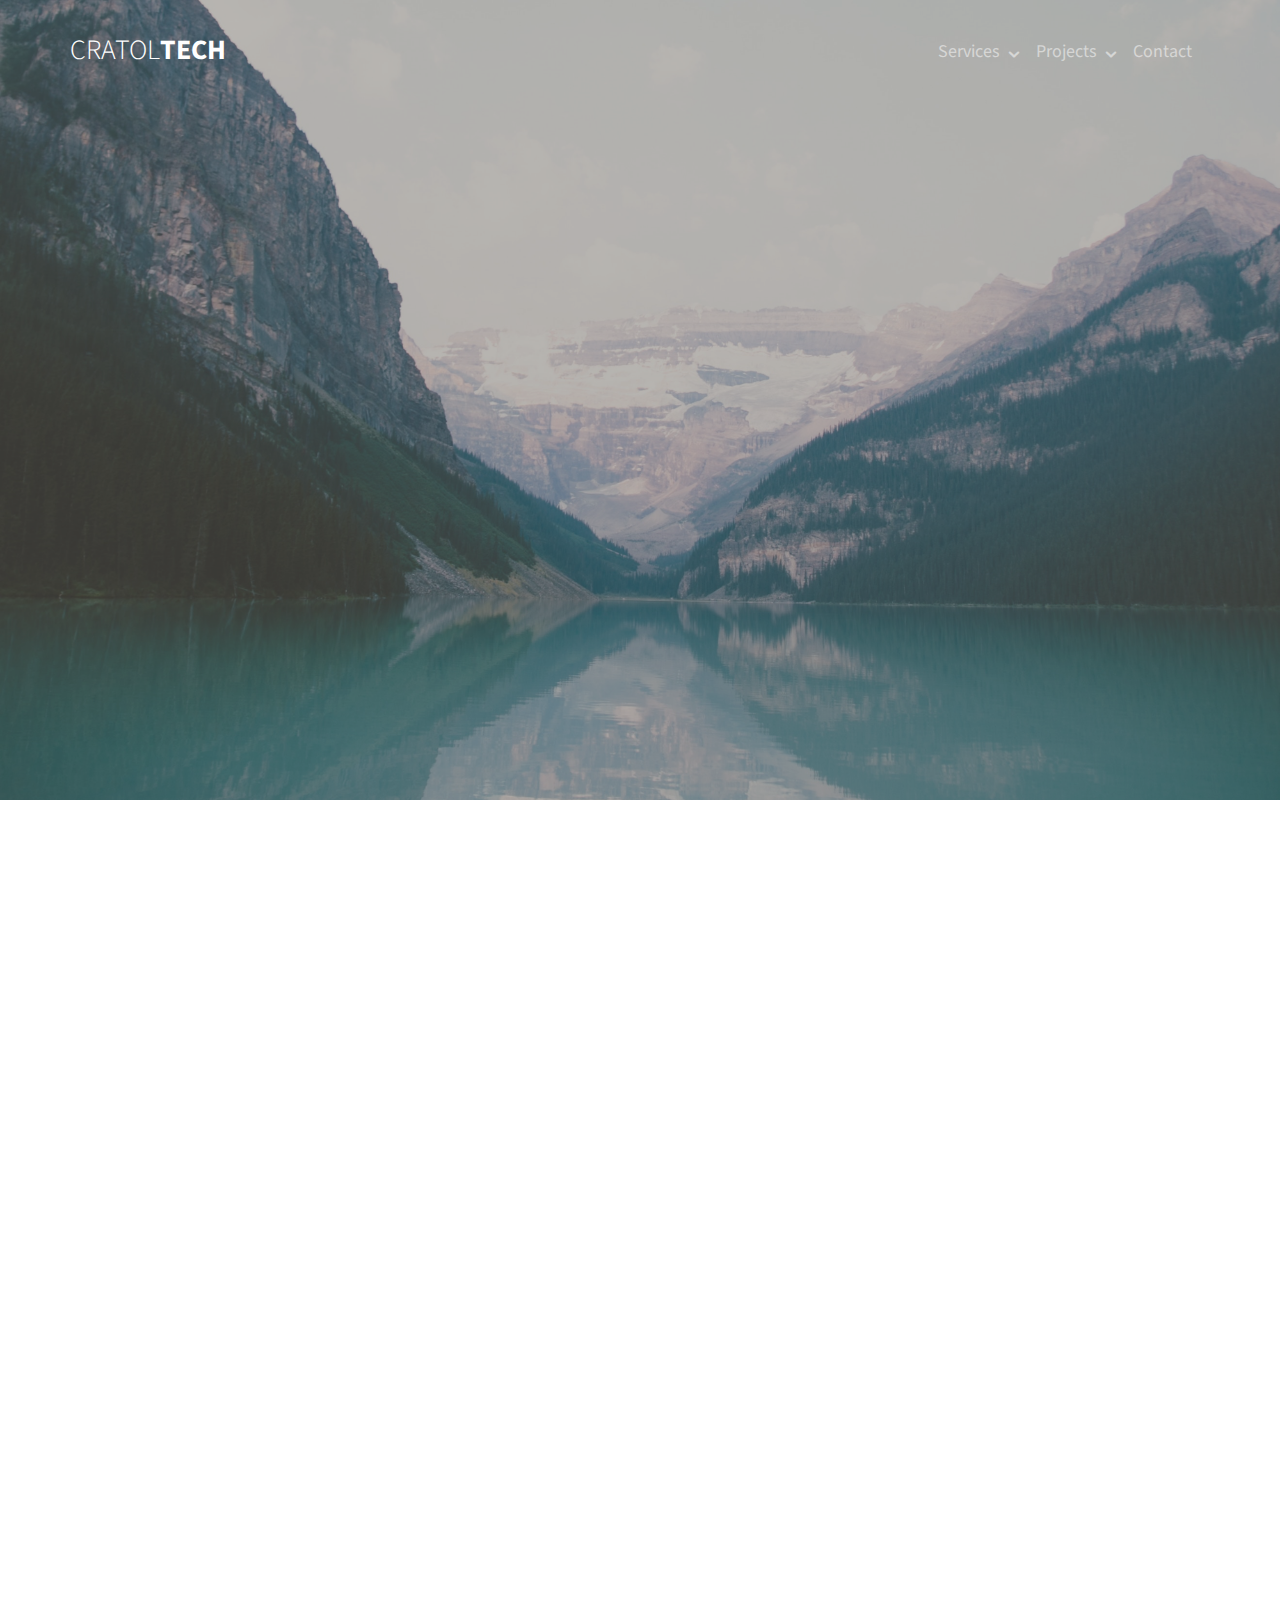
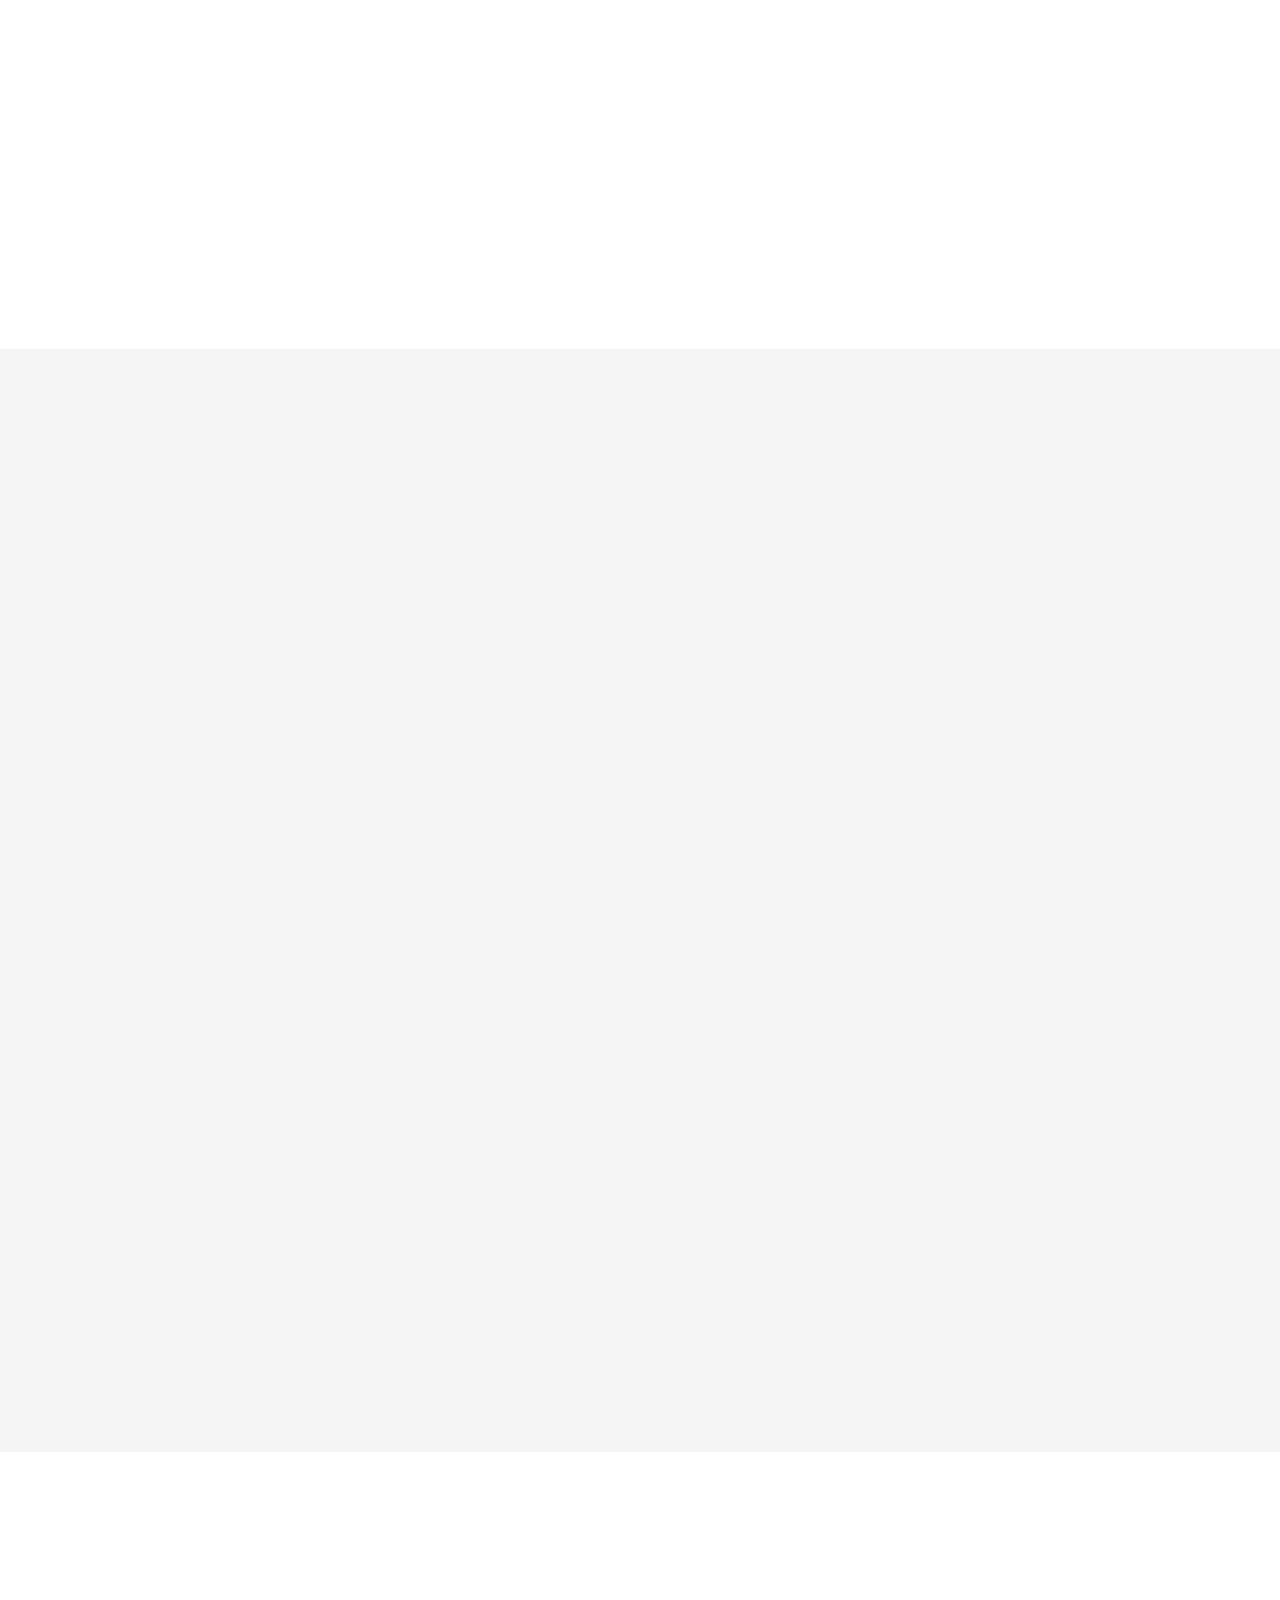
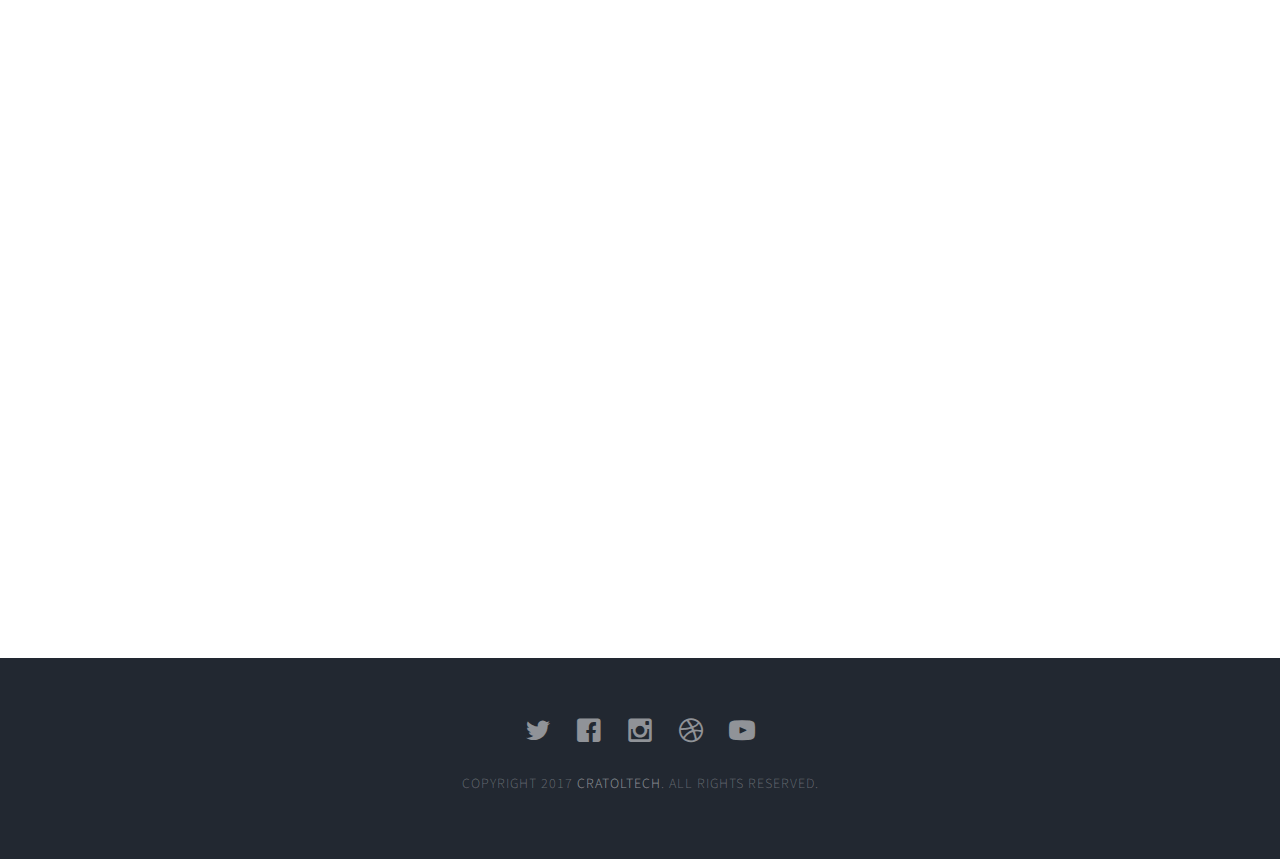
==== commit bcd4c8b7: "Second almost" ====
--- a/index.html
+++ b/index.html
@@ -7,7 +7,7 @@
 	<head>
 	<meta charset="utf-8">
 	<meta http-equiv="X-UA-Compatible" content="IE=edge">
-	<title>Guardian &mdash; 100% Free Fully Responsive HTML5 Template by FREEHTML5.co</title>
+	<title>CratolTech &mdash; Technology Service Platform</title>
 	<meta name="viewport" content="width=device-width, initial-scale=1">
 	<meta name="description" content="Tech Services by Cratol." />
 	<meta name="keywords" content="stack, IT talent, job, skill, web, responsive, mobile, font-end, back-end, server-end, fullstack" />
@@ -104,7 +104,7 @@
 										<li><a href="design.html" target="_blank">Design</a></li>
 									</ul>
 								</li>								
-								<li><a href="about.html">About</a></li>
+								<!-- <li><a href="about.html">About</a></li> -->
 								<li><a href="contact.html">Contact</a></li>
 							</ul>
 						</nav>
--- a/css/style.css
+++ b/css/style.css
@@ -98,7 +98,7 @@
   bottom: 0;
   right: 0;
   z-index: 1;
-  background: rgba(66, 64, 64, 0.9);
+  background: rgba(66, 64, 64, 0.411);
 }
 
 .fh5co-overlay {
@@ -585,7 +585,7 @@
 
 #fh5co-services .fh5co-number {
   font-size: 30px;
-  color: #1fb5f6;
+  color: #095f3e;
   position: relative;
   padding-top: 10px;
   font-style: italic;
@@ -601,7 +601,7 @@
   height: 3px;
   top: 0;
   left: 0;
-  background: #1fb5f6;
+  background: #095f3e;
 }
 #fh5co-services .fh5co-icon {
   margin-bottom: 30px;
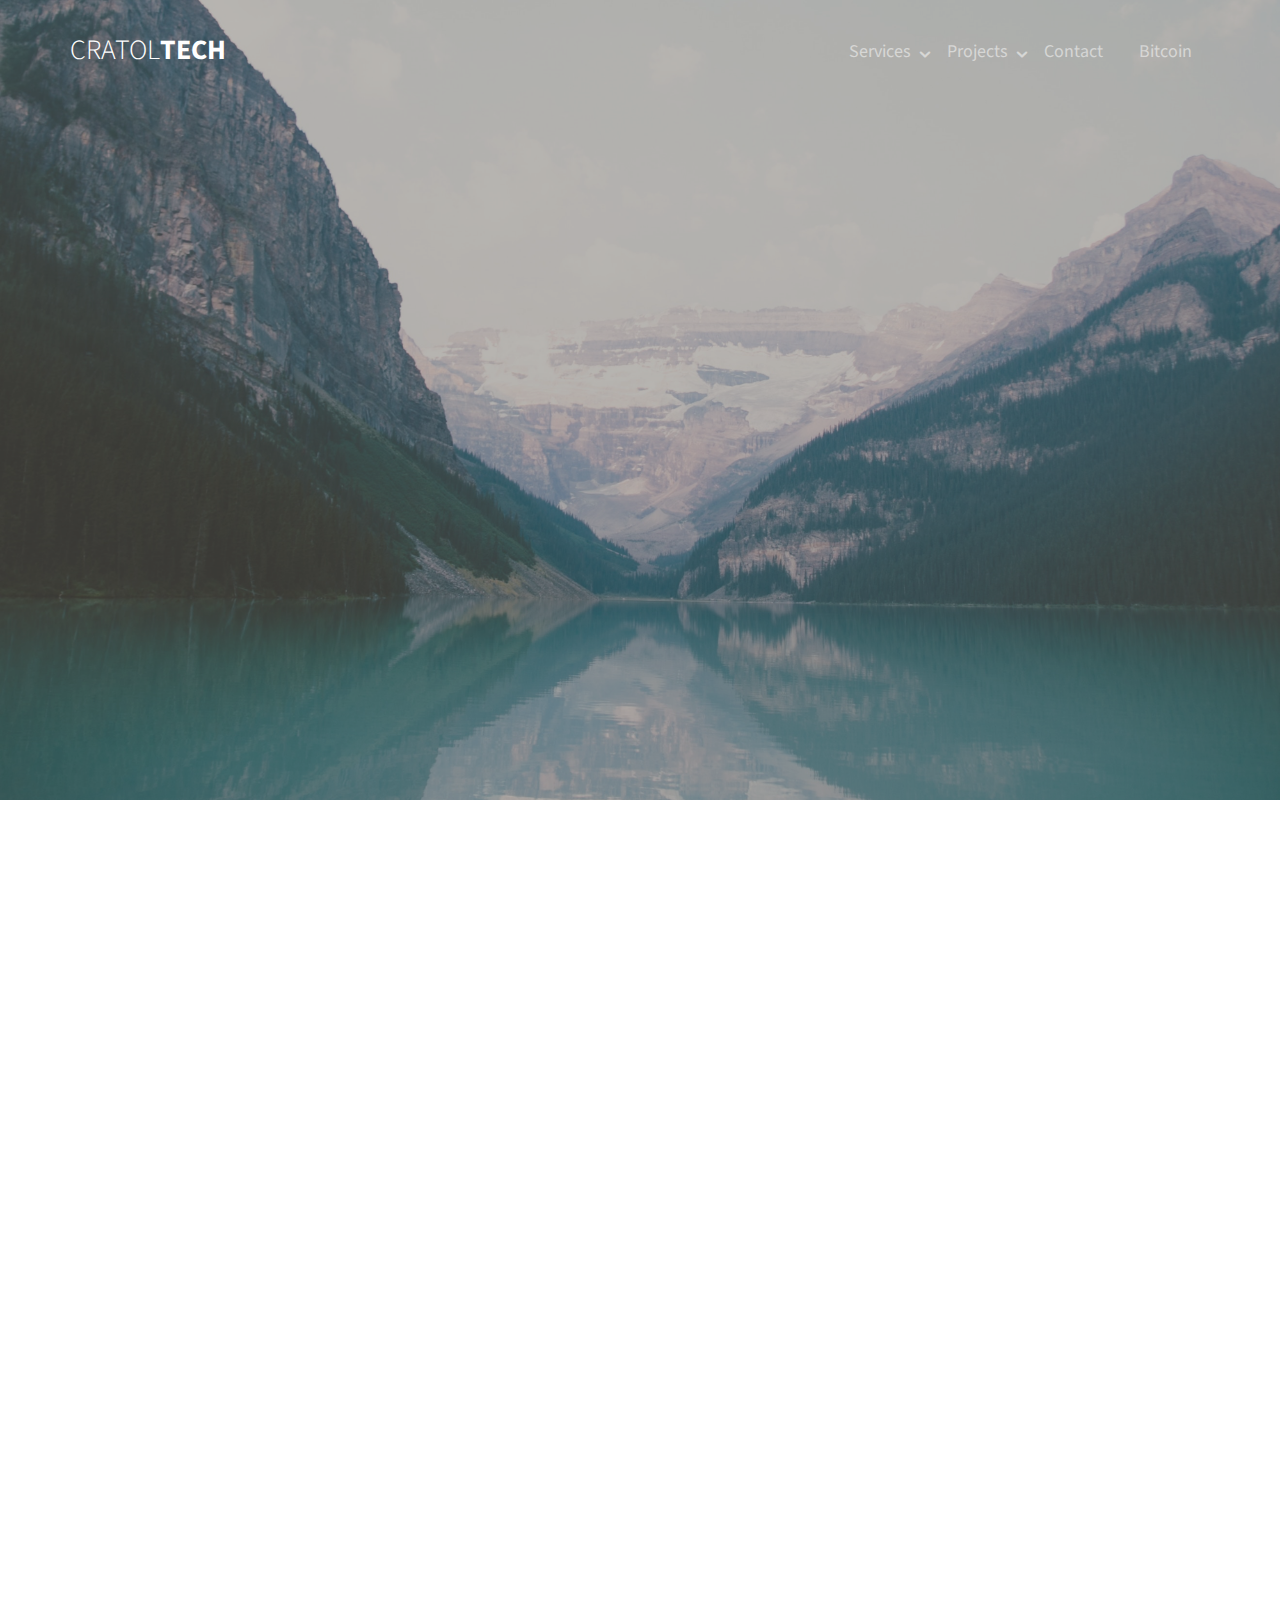
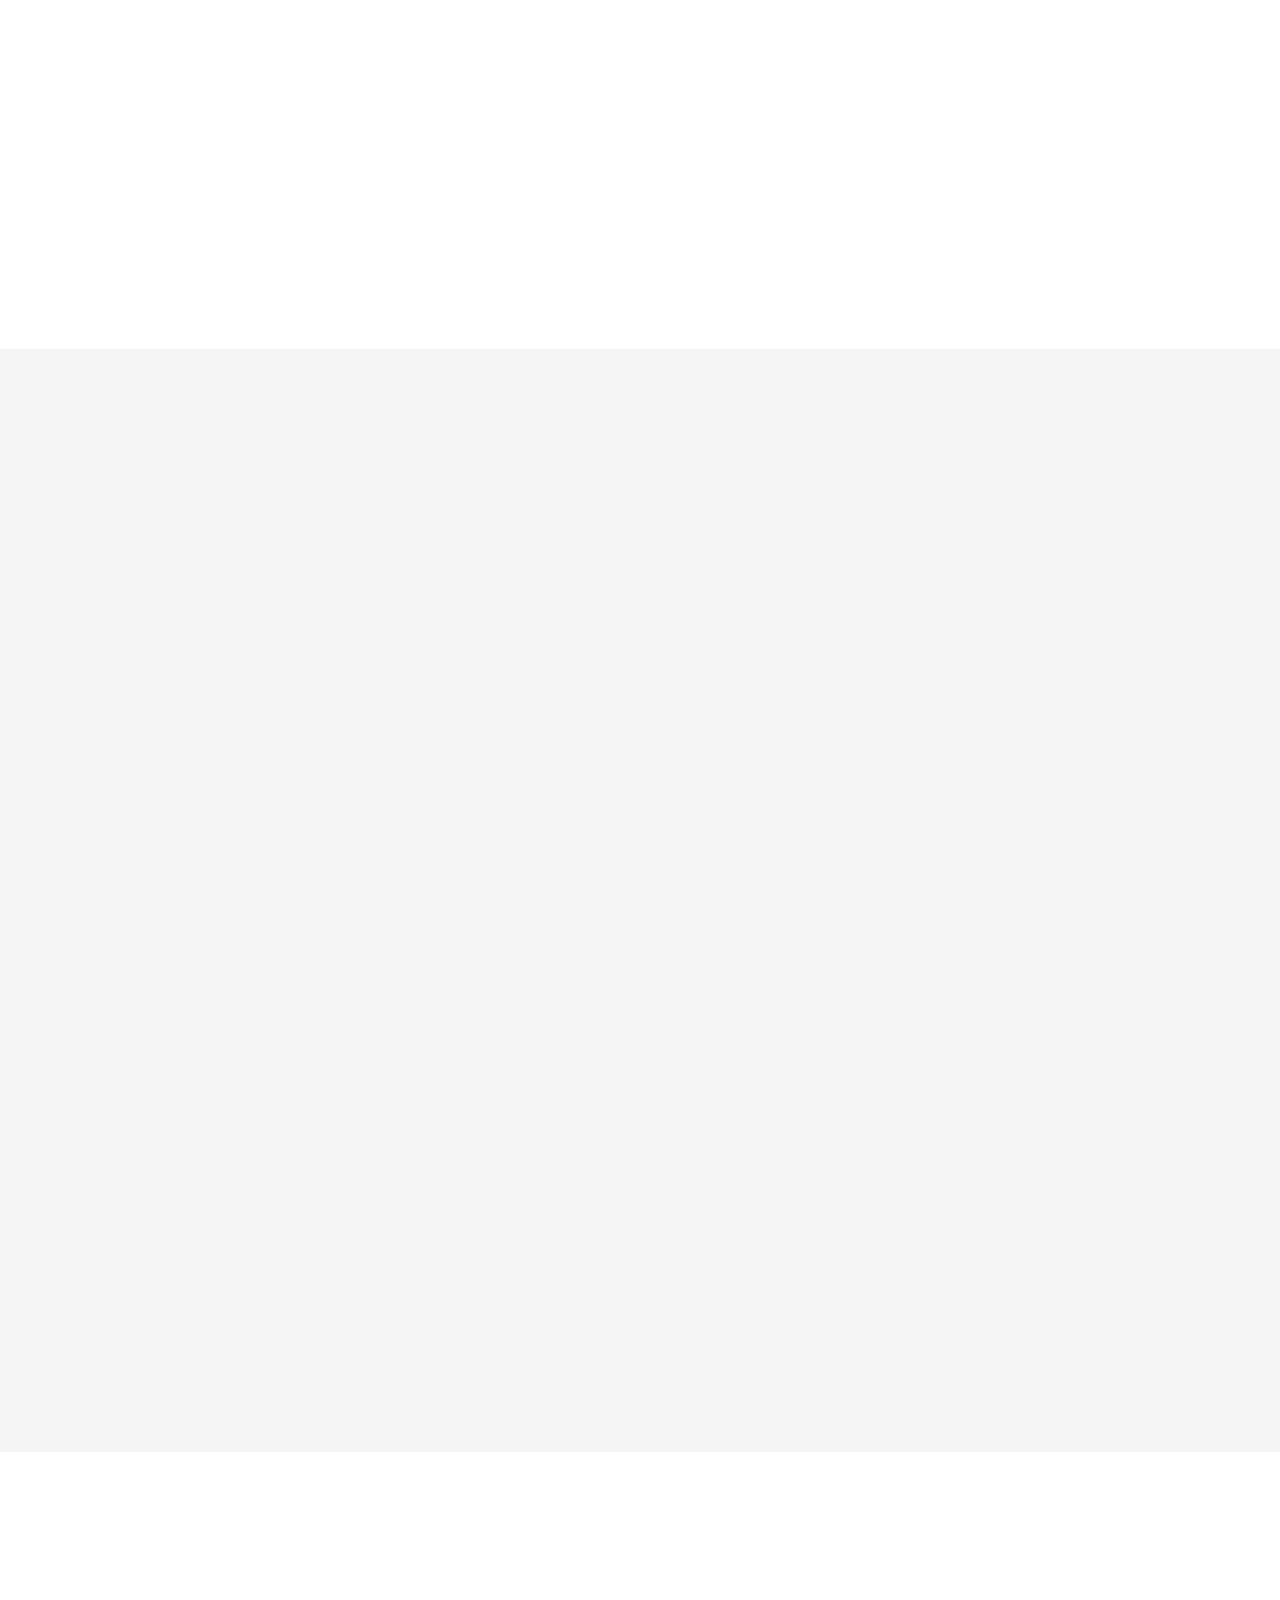
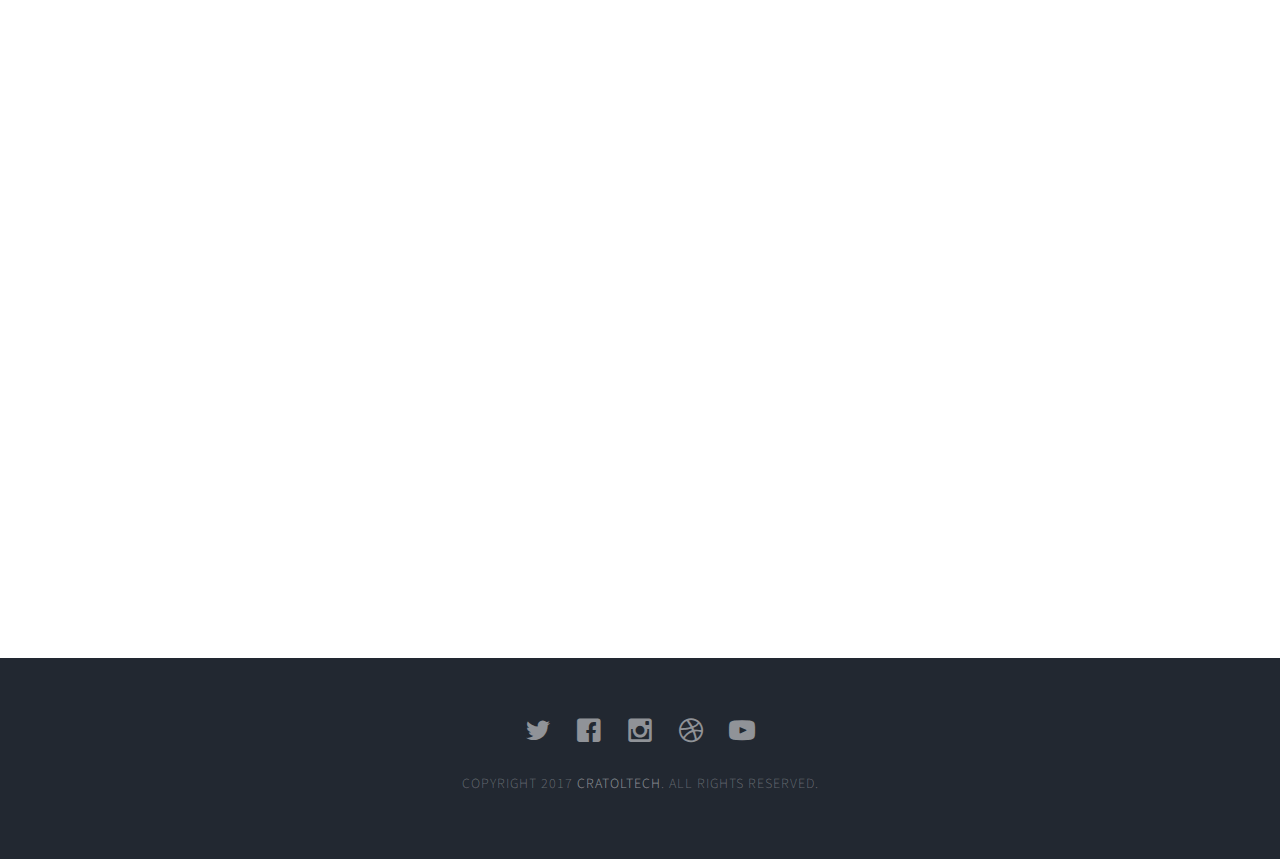
==== commit eb2b2af1: "Index child bitc bitcoin" ====
--- a/index.html
+++ b/index.html
@@ -106,6 +106,7 @@
 								</li>								
 								<!-- <li><a href="about.html">About</a></li> -->
 								<li><a href="contact.html">Contact</a></li>
+								<li><a href="./bitc/bitcoin.html">Bitcoin</a></li>
 							</ul>
 						</nav>
 					</div>
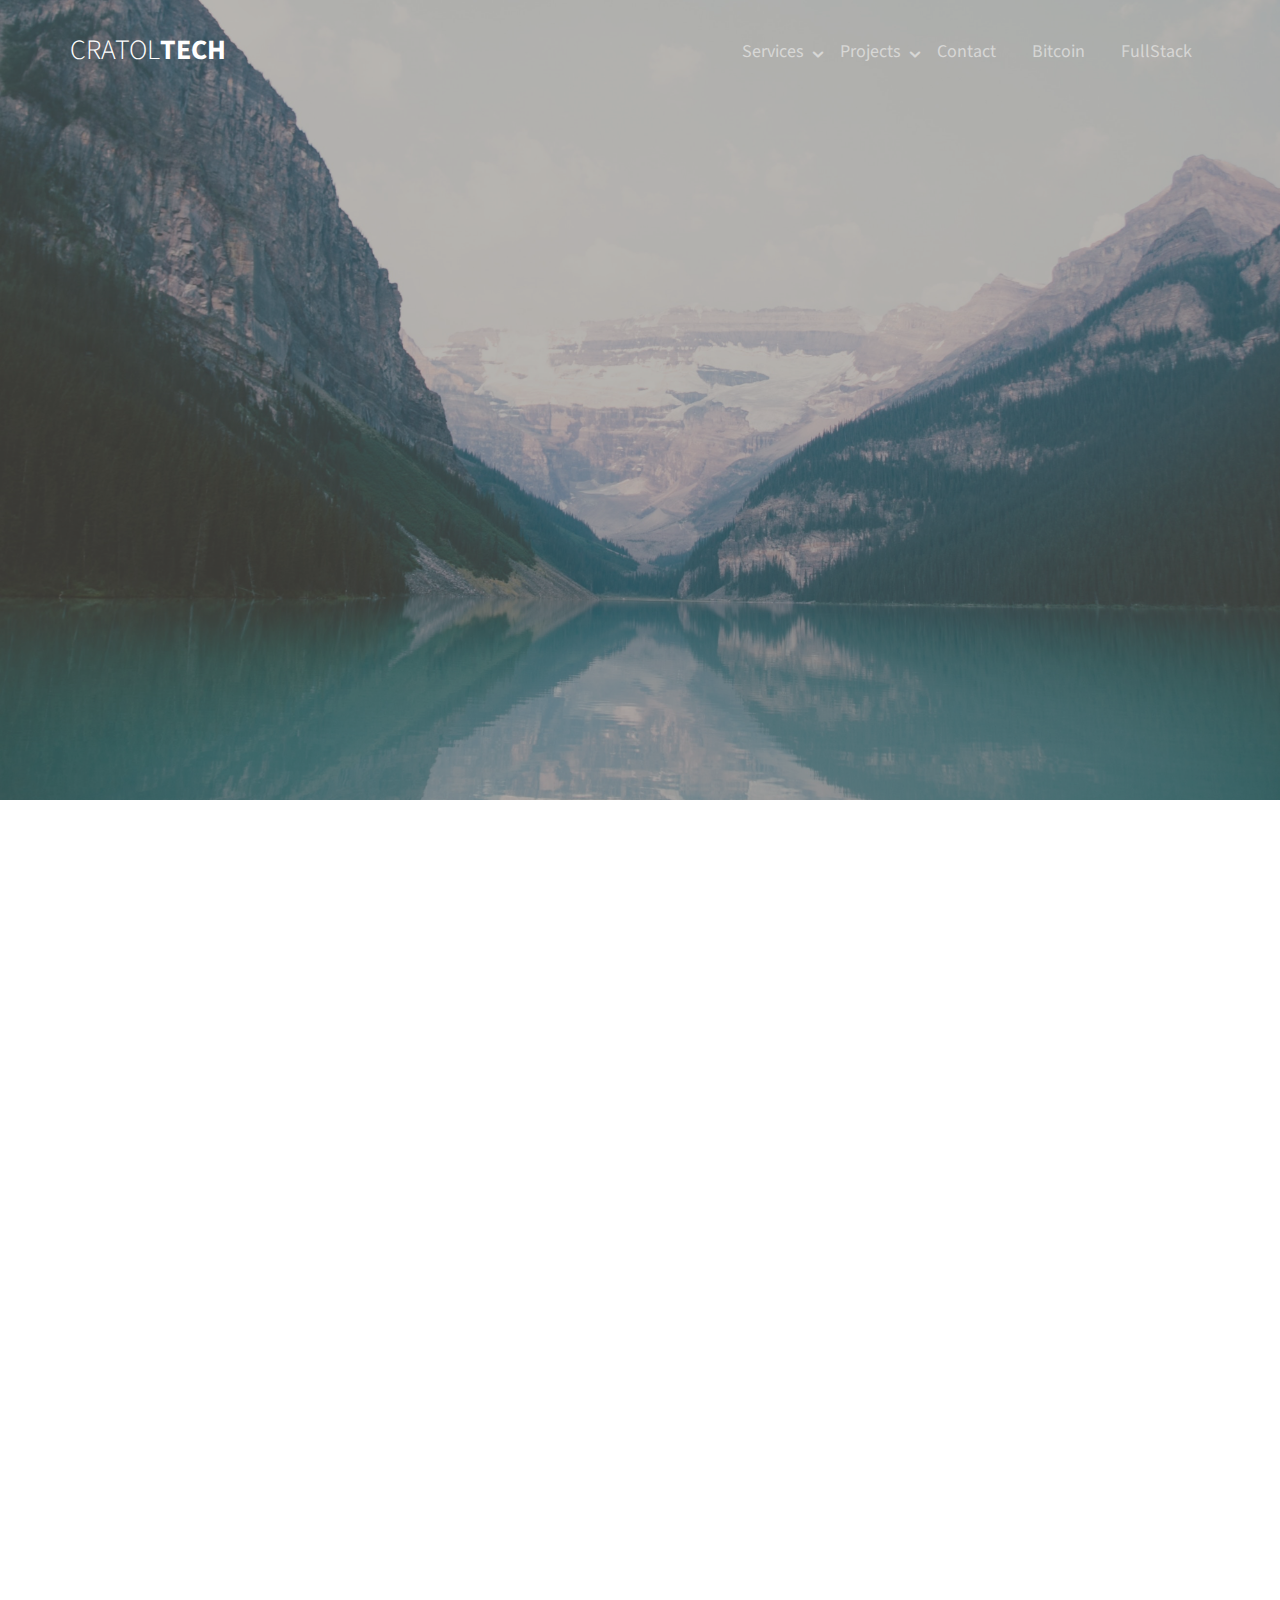
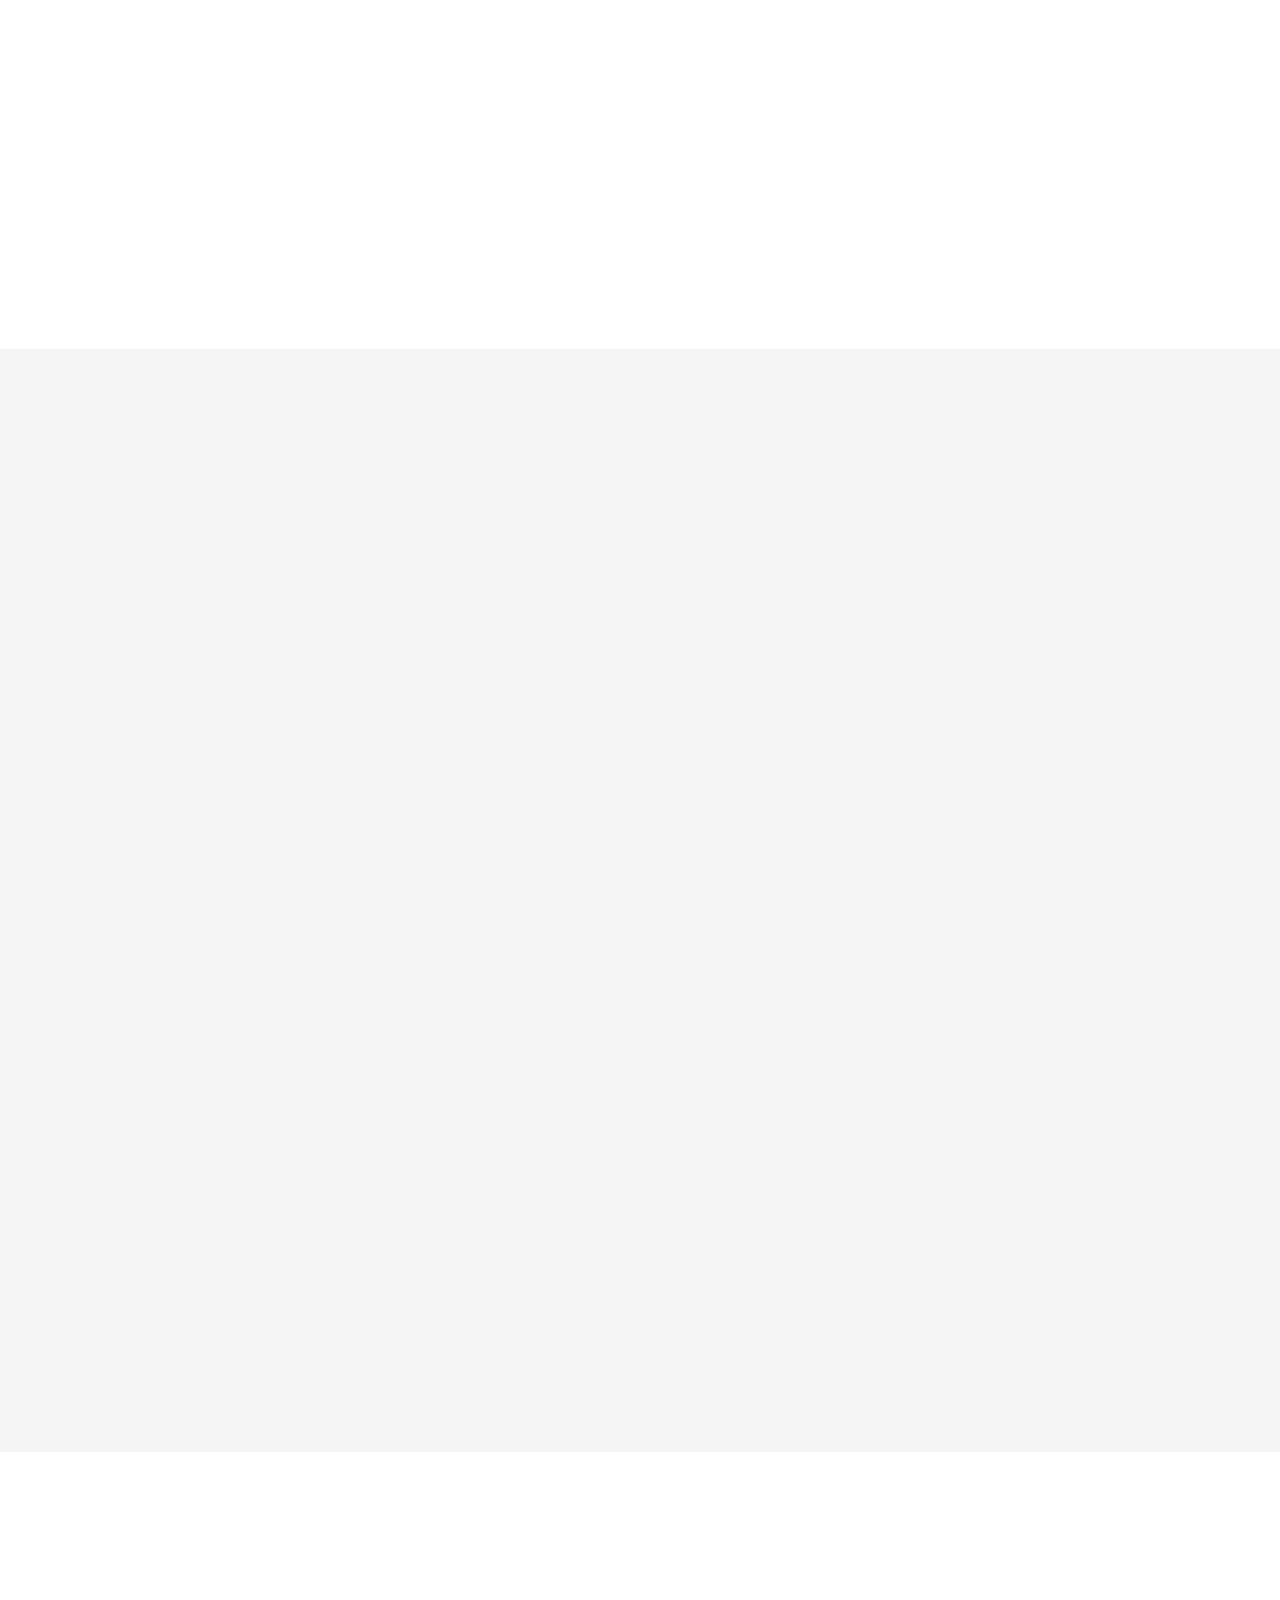
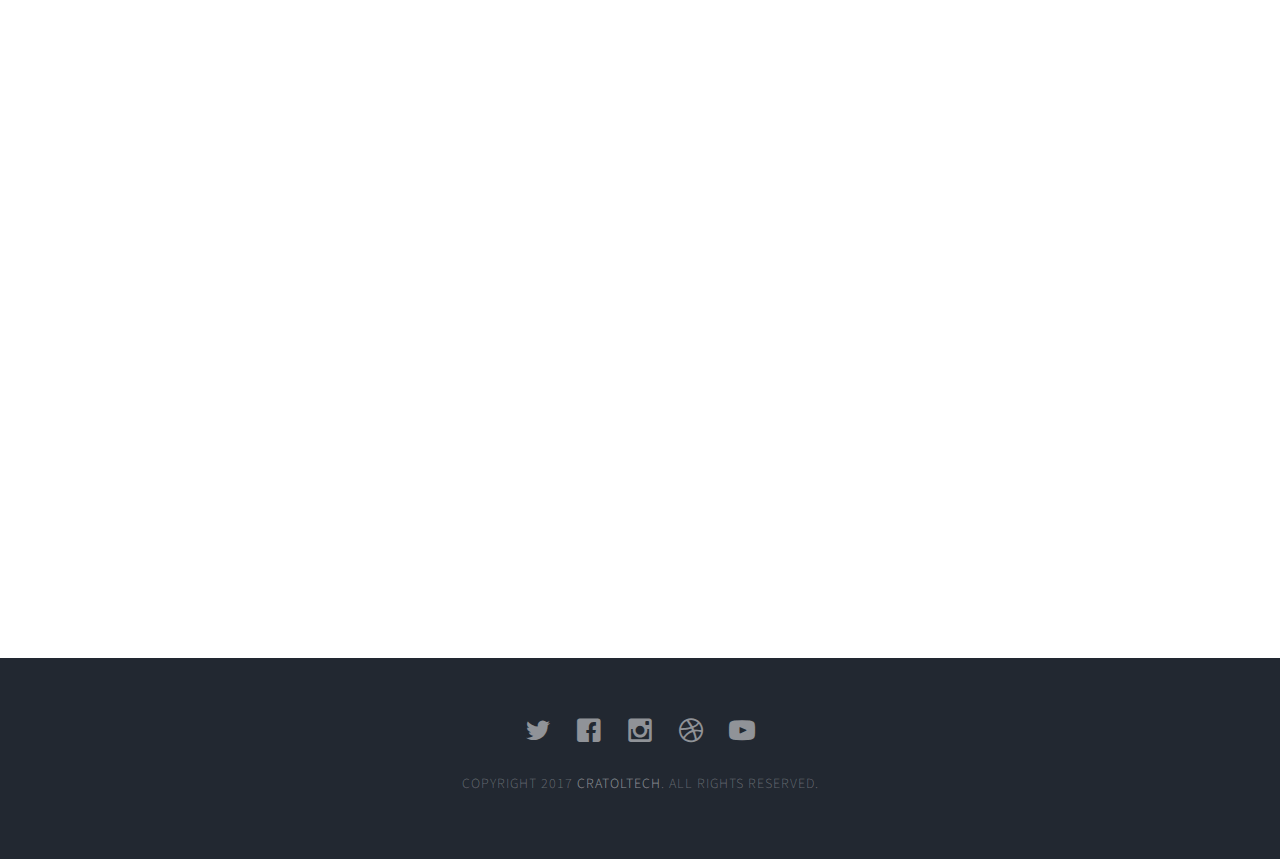
==== commit ef16d2b0: "Full" ====
--- a/index.html
+++ b/index.html
@@ -106,7 +106,8 @@
 								</li>								
 								<!-- <li><a href="about.html">About</a></li> -->
 								<li><a href="contact.html">Contact</a></li>
-								<li><a href="./bitc/bitcoin.html">Bitcoin</a></li>
+								<li><a href="bitc.html/bitcoin.html">Bitcoin</a></li>
+								<li><a href="fullstack.html/fullstack.html">FullStack</a></li>
 							</ul>
 						</nav>
 					</div>
